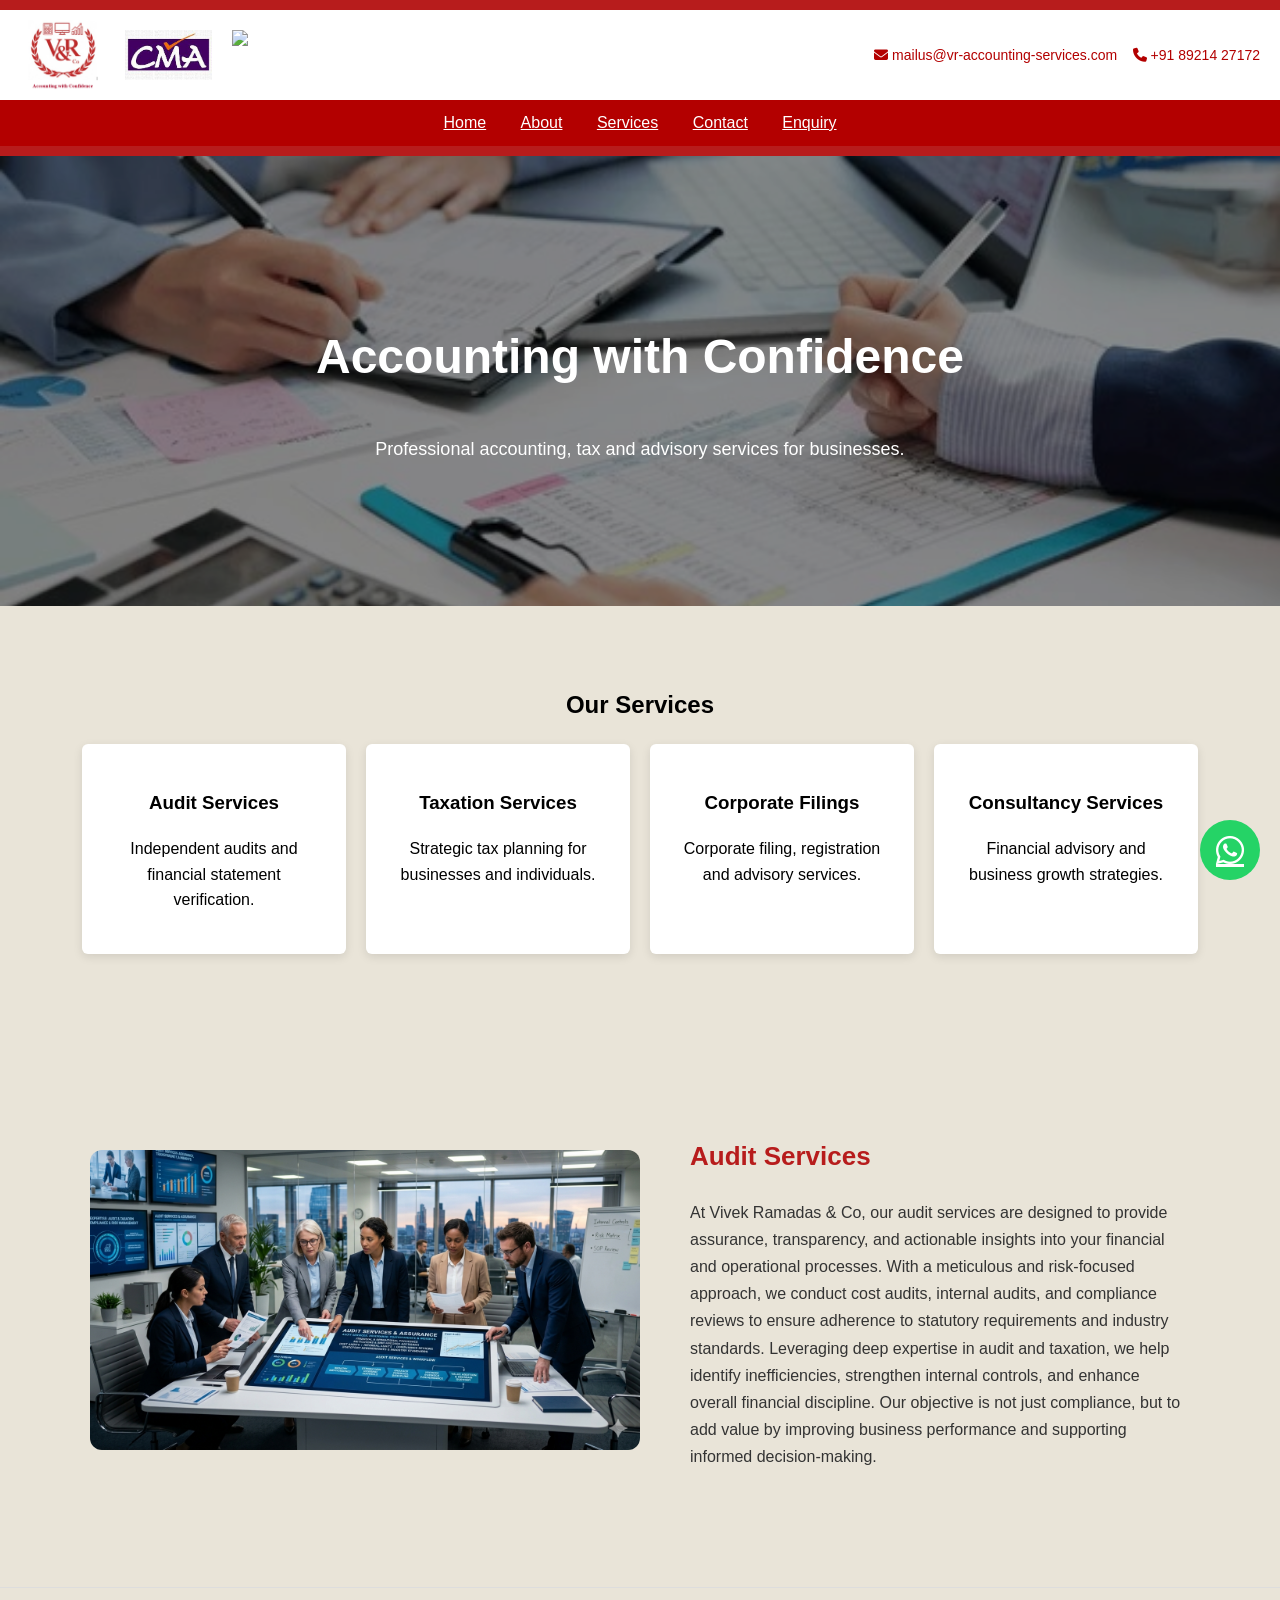
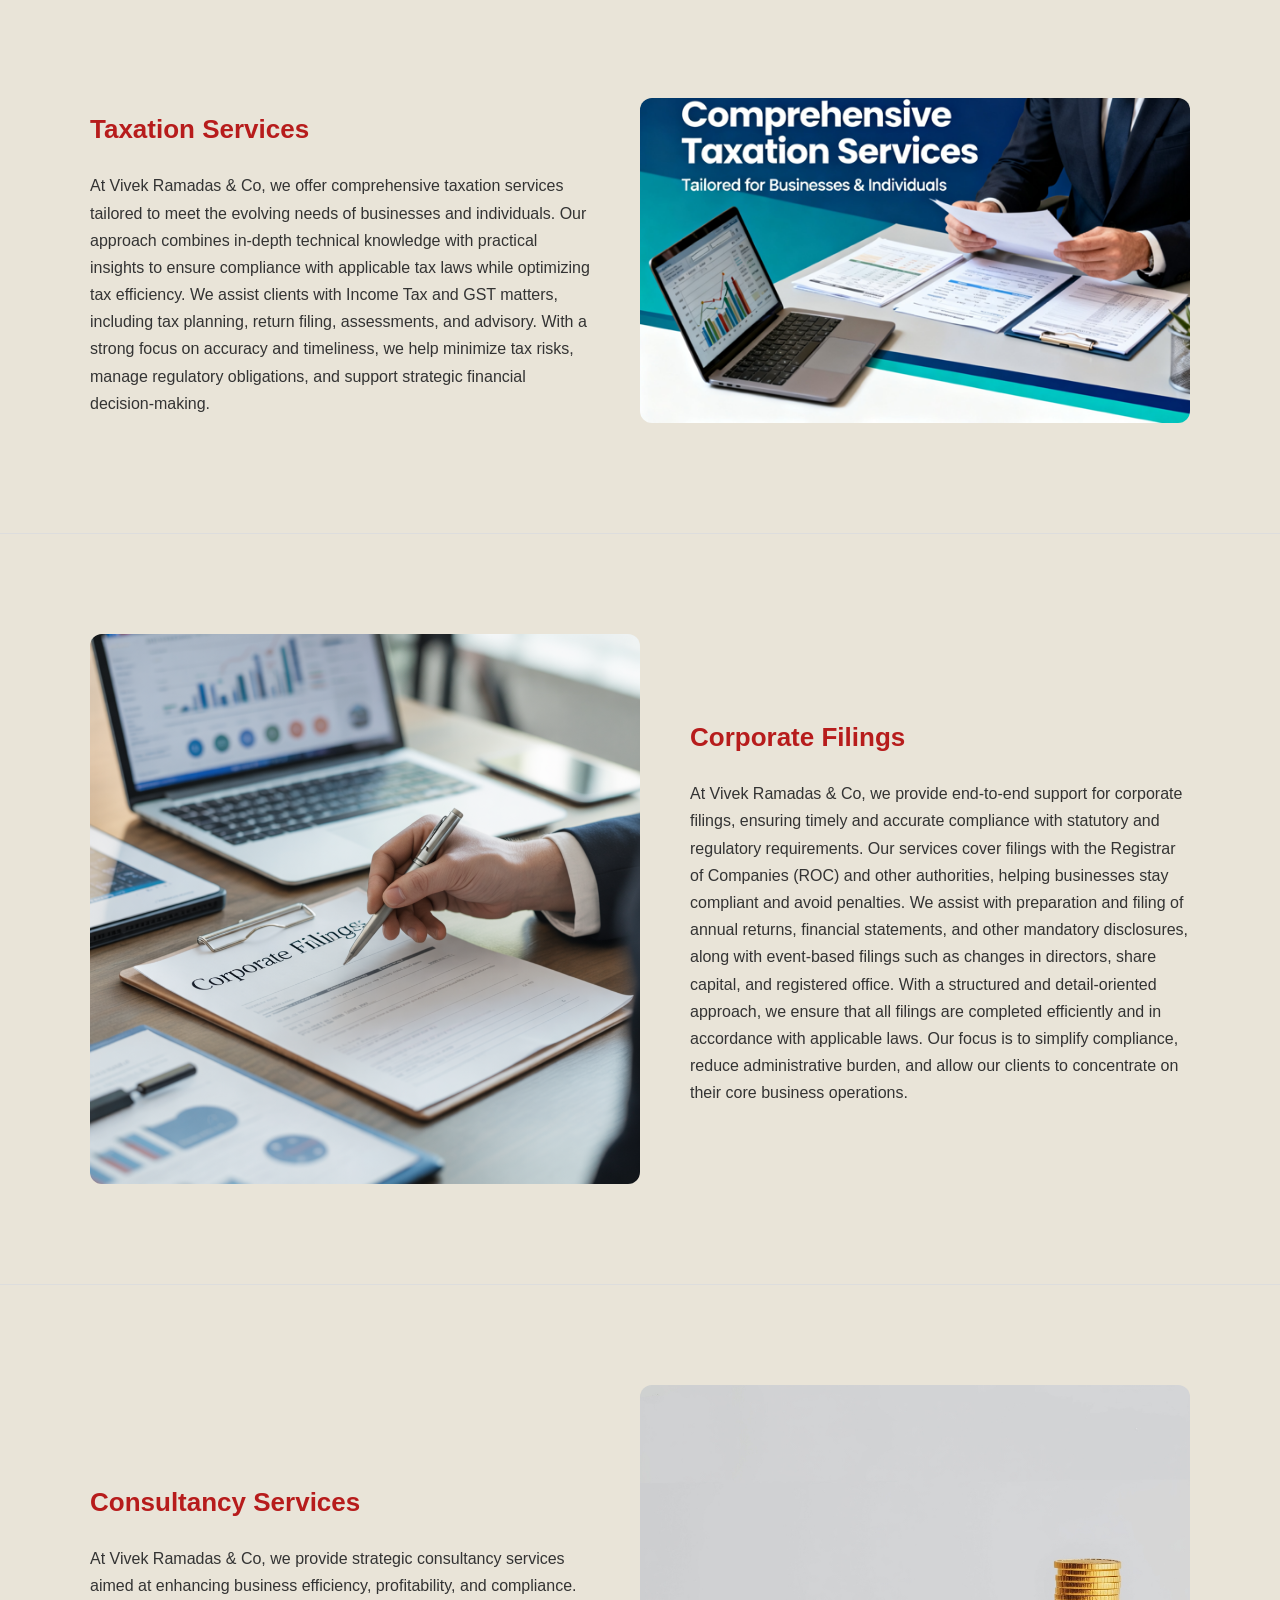
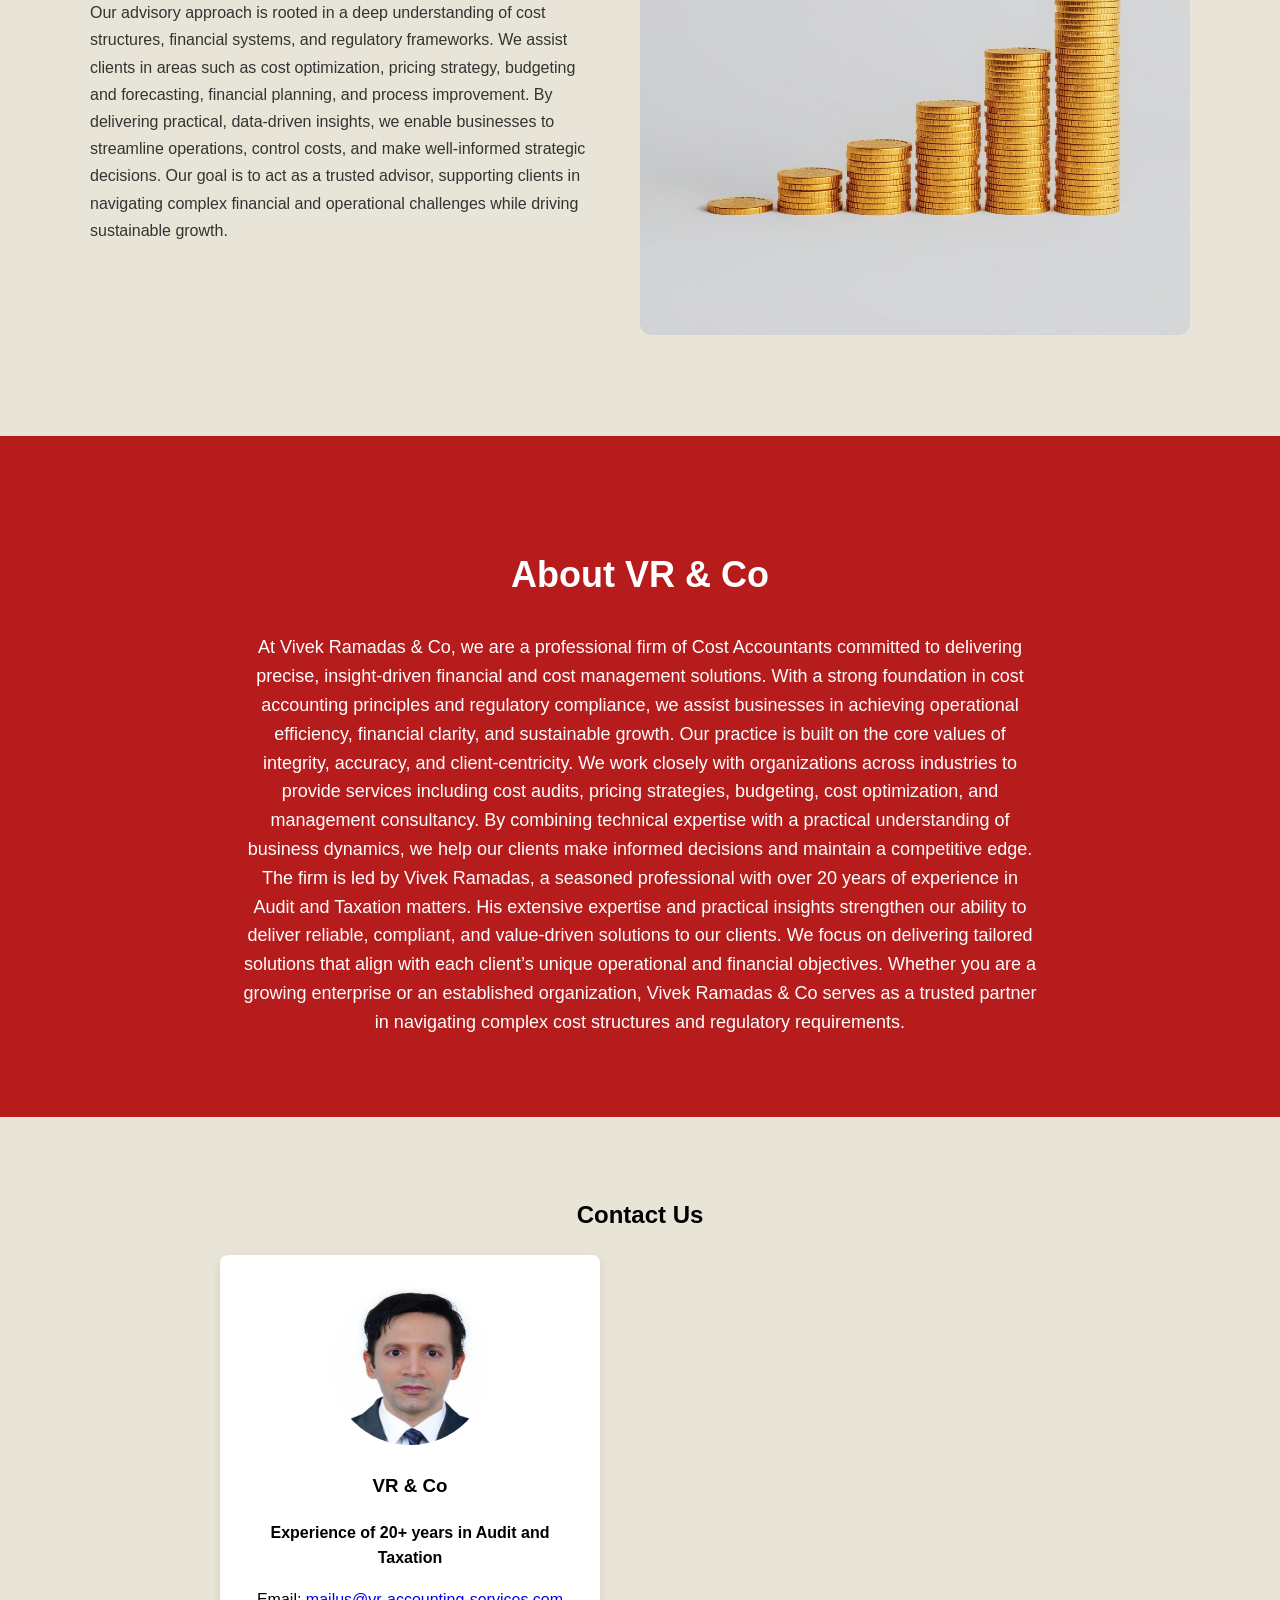
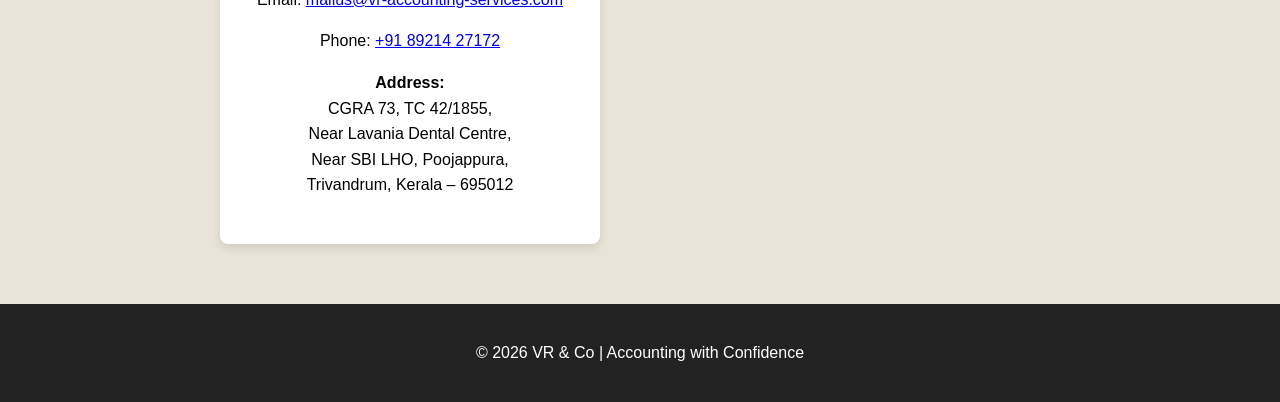
==== index.html @ f93d9ee4 "Fix HTML encoding issues in index.html" ====
<!DOCTYPE html>
<html lang="en">
<head>
<meta charset="UTF-8">
<title>VR & Co - Accounting with Confidence</title>

<link rel="stylesheet" href="styles.css">
<link rel="stylesheet" href="https://cdnjs.cloudflare.com/ajax/libs/font-awesome/6.5.0/css/all.min.css">

</head>

<body>

<header>

<div style="background:#fff; padding:10px 20px; display:flex; justify-content:space-between; align-items:center;">

  <div style="display:flex; align-items:center; gap:20px;">
    <img src="logo.jpeg" style="height:70px;">
    <img src="cma.jpg" style="height:50px;">
    <img src="Firm Name.jpg" style="height:50px;">
    
  </div>

  <div style="color:#b30000; font-size:14px;">
    <i class="fas fa-envelope"></i> 
    
    <a href="mailto:mailus@vr-accounting-services.com"
       onclick="window.open('https://mail.google.com/mail/?view=cm&fs=1&to=mailus@vr-accounting-services.com','_blank')"
       style="color:#b30000; text-decoration:none;">
      mailus@vr-accounting-services.com
    </a>

    &nbsp;&nbsp;

    <i class="fas fa-phone"></i> 
    <a href="tel:+918921427172" style="color:#b30000; text-decoration:none;">
      +91 89214 27172
    </a>
  </div>

</div>

<div style="background:#b30000; padding:10px; text-align:center;">
  <a href="index.html" style="color:white; margin:0 15px;">Home</a>
  <a href="#about" style="color:white; margin:0 15px;">About</a>
  <a href="#services" style="color:white; margin:0 15px;">Services</a>
  <a href="contact.html" style="color:white; margin:0 15px;">Contact</a>
  <a href="enquiry.html" style="color:white; margin:0 15px;">Enquiry</a>
</div>

</header>


<section class="hero">

<div class="hero-slider">
<img src="acct.jpg" class="slide active">
<img src="tax.jpg" class="slide">
<img src="gst1.jpg" class="slide">
</div>

<div class="hero-text">
<h1>Accounting with Confidence</h1>
<p>Professional accounting, tax and advisory services for businesses.</p>

</div>

</section>


<section id="services" class="services">

<h2>Our Services</h2>

<div class="service-grid">

<div class="card" onclick="scrollToSection('audit')">
<h3>Audit Services</h3>
<p>Independent audits and financial statement verification.</p>
</div>

<div class="card" onclick="scrollToSection('tax')">
<h3>Taxation Services</h3>
<p>Strategic tax planning for businesses and individuals.</p>
</div>

<div class="card" onclick="scrollToSection('corporate')">
<h3>Corporate Filings</h3>
<p>Corporate filing, registration and advisory services.</p>
</div>

<div class="card" onclick="scrollToSection('consultancy')">
<h3>Consultancy Services</h3>
<p>Financial advisory and business growth strategies.</p>
</div>

</div>

</section>


<!-- ===== SERVICE DETAIL SECTIONS ===== -->

<section id="audit" class="service-detail reveal">
<div class="service-row">
<img src="Audit Services.png" class="service-img">
<div class="service-text">
<h2>Audit Services</h2>
<p>At Vivek Ramadas & Co, our audit services are designed to provide assurance, transparency, and actionable insights into your financial and operational processes. With a meticulous and risk-focused approach, we conduct cost audits, internal audits, and compliance reviews to ensure adherence to statutory requirements and industry standards.
Leveraging deep expertise in audit and taxation, we help identify inefficiencies, strengthen internal controls, and enhance overall financial discipline. Our objective is not just compliance, but to add value by improving business performance and supporting informed decision-making.
</p>
</div>
</div>
</section>

<section id="tax" class="service-detail reveal">
<div class="service-row reverse">
<img src="Taxation Services.png" class="service-img">
<div class="service-text">
<h2>Taxation Services</h2>
<p>At Vivek Ramadas & Co, we offer comprehensive taxation services tailored to meet the evolving needs of businesses and individuals. Our approach combines in-depth technical knowledge with practical insights to ensure compliance with applicable tax laws while optimizing tax efficiency.
We assist clients with Income Tax and GST matters, including tax planning, return filing, assessments, and advisory. With a strong focus on accuracy and timeliness, we help minimize tax risks, manage regulatory obligations, and support strategic financial decision-making.
</p>
</div>
</div>
</section>

<section id="corporate" class="service-detail reveal">
<div class="service-row">
<img src="corporate filings.png" class="service-img">
<div class="service-text">
<h2>Corporate Filings</h2>
<p>At Vivek Ramadas & Co, we provide end-to-end support for corporate filings, ensuring timely and accurate compliance with statutory and regulatory requirements. Our services cover filings with the Registrar of Companies (ROC) and other authorities, helping businesses stay compliant and avoid penalties.
We assist with preparation and filing of annual returns, financial statements, and other mandatory disclosures, along with event-based filings such as changes in directors, share capital, and registered office. With a structured and detail-oriented approach, we ensure that all filings are completed efficiently and in accordance with applicable laws.
Our focus is to simplify compliance, reduce administrative burden, and allow our clients to concentrate on their core business operations.
</p>
</div>
</div>
</section>

<section id="consultancy" class="service-detail reveal">
<div class="service-row reverse">
<img src="Consultancy services.png" class="service-img">
<div class="service-text">
<h2>Consultancy Services</h2>
<p>At Vivek Ramadas & Co, we provide strategic consultancy services aimed at enhancing business efficiency, profitability, and compliance. Our advisory approach is rooted in a deep understanding of cost structures, financial systems, and regulatory frameworks.
We assist clients in areas such as cost optimization, pricing strategy, budgeting and forecasting, financial planning, and process improvement. By delivering practical, data-driven insights, we enable businesses to streamline operations, control costs, and make well-informed strategic decisions.
Our goal is to act as a trusted advisor, supporting clients in navigating complex financial and operational challenges while driving sustainable growth.
</p>
</div>
</div>
</section>


<section id="about" class="about">
<h2>About VR & Co</h2>
<p>
At Vivek Ramadas & Co, we are a professional firm of Cost Accountants committed to delivering precise, insight-driven financial and cost management solutions. With a strong foundation in cost accounting principles and regulatory compliance, we assist businesses in achieving operational efficiency, financial clarity, and sustainable growth.
Our practice is built on the core values of integrity, accuracy, and client-centricity. We work closely with organizations across industries to provide services including cost audits, pricing strategies, budgeting, cost optimization, and management consultancy. By combining technical expertise with a practical understanding of business dynamics, we help our clients make informed decisions and maintain a competitive edge.
The firm is led by Vivek Ramadas, a seasoned professional with over 20 years of experience in Audit and Taxation matters. His extensive expertise and practical insights strengthen our ability to deliver reliable, compliant, and value-driven solutions to our clients.
We focus on delivering tailored solutions that align with each client’s unique operational and financial objectives. Whether you are a growing enterprise or an established organization, Vivek Ramadas & Co serves as a trusted partner in navigating complex cost structures and regulatory requirements.

</p>
</section>


<section class="contact">

<h2>Contact Us</h2>

<div class="contact-container">

<div class="contact-card">

<img src="vivek.png" class="profile-photo">

<h3>VR & Co</h3>

<p><strong>Experience of 20+ years in Audit and Taxation</strong></p>

<p>Email:
<a href="mailto:mailus@vr-accounting-services.com"
onclick="window.open('https://mail.google.com/mail/?view=cm&fs=1&to=mailus@vr-accounting-services.com','_blank')">
mailus@vr-accounting-services.com
</a>
</p>

<p>Phone:
<a href="tel:+918921427172">+91 89214 27172</a>
</p>

<p>
<strong>Address:</strong><br>
CGRA 73, TC 42/1855,<br>
Near Lavania Dental Centre,<br>
Near SBI LHO, Poojappura,<br>
Trivandrum, Kerala – 695012
</p>

</div>

<div class="map">
<iframe width="100%" height="320" style="border:0"
src="https://www.google.com/maps?q=8.49747,76.98144&output=embed">
</iframe>
</div>

</div>

</section>


<footer>
<p>© 2026 VR & Co | Accounting with Confidence</p>
</footer>


<a href="https://wa.me/918921427172" class="whatsapp-button" target="_blank">
<i class="fab fa-whatsapp"></i>
</a>


<script>
document.addEventListener("DOMContentLoaded", function () {

  let slides = document.querySelectorAll(".slide");
  let index = 0;

  function changeSlide() {
    slides[index].classList.remove("active");

    index++;
    if (index >= slides.length) {
      index = 0;
    }

    slides[index].classList.add("active");
  }

  setInterval(changeSlide, 4000);

  // Smooth scroll
  window.scrollToSection = function(id){
    document.getElementById(id).scrollIntoView({ behavior:'smooth' });
  }

  // Reveal animation
  function revealOnScroll(){
    let reveals = document.querySelectorAll(".reveal");

    for(let i=0;i<reveals.length;i++){
      let windowHeight = window.innerHeight;
      let elementTop = reveals[i].getBoundingClientRect().top;

      if(elementTop < windowHeight - 100){
        reveals[i].classList.add("active");
      }
    }
  }

  window.addEventListener("scroll", revealOnScroll);

});
</script>

</body>
</html>
---- styles.css ----
/* General */
body{
font-family: Arial, Helvetica, sans-serif;
margin:0;
background:#e9e4d8;
line-height:1.6;
}

/* Header */
header{
background:#b71c1c;
padding:10px 0;
}

.container{
width:90%;
margin:auto;
display:flex;
justify-content:space-between;
align-items:center;
}

.logo{
height:60px;
}

/* Navigation */
nav a{
margin-left:25px;
text-decoration:none;
color:white;
font-weight:bold;
font-size:16px;
}

nav a:hover{
text-decoration:underline;
}

/* Hero */
.hero{
position:relative;
width:100%;
height:450px;
overflow:hidden;
color:white;
display:flex;
align-items:center;
justify-content:center;
text-align:center;
}

/* 🔥 FIXED SLIDER */
.hero-slider{
position:absolute;
top:0;
left:0;
width:100%;
height:100%;
z-index:0;
}

.slide{
position:absolute;
top:0;
left:0;
width:100%;
height:100%;
object-fit:cover;

opacity:0;
z-index:0;

transition:opacity 1s ease-in-out;
}

.slide.active{
opacity:1;
z-index:1; /* IMPORTANT FIX */
}

/* Overlay */
.hero::after{
content:"";
position:absolute;
top:0;
left:0;
width:100%;
height:100%;
background:rgba(0,0,0,0.45);
z-index:2;
}

/* Text layer */
.hero-text{
position:relative;
z-index:3; /* ABOVE overlay */
max-width:800px;
padding:20px;
}

.hero h1{font-size:48px;}
.hero p{font-size:18px;}

.hero button{
padding:12px 25px;
border:none;
background:white;
color:#b71c1c;
cursor:pointer;
border-radius:4px;
}

/* Services */
.services{
padding:60px 20px;
text-align:center;
}

.service-grid{
display:grid;
grid-template-columns:repeat(auto-fit,minmax(250px,1fr));
gap:20px;
width:90%;
margin:auto;
}

.card{
background:white;
padding:25px;
border-radius:6px;
box-shadow:0 3px 10px rgba(0,0,0,0.1);
transition:all 0.3s ease;
cursor:pointer;
}

.card:hover{
transform:translateY(-8px);
box-shadow:0 10px 25px rgba(0,0,0,0.15);
}

/* About */
.about{
background:#b71c1c;
color:white;
padding:80px 20px;
text-align:center;
}

.about h2{font-size:36px;}
.about p{max-width:800px;margin:auto;font-size:18px;}

/* Contact */
.contact{
padding:60px 20px;
text-align:center;
background:#e9e4d8;
}

.contact-container{
display:flex;
gap:40px;
justify-content:center;
flex-wrap:wrap;
}

.contact-card{
background:white;
padding:30px;
width:320px;
border-radius:8px;
box-shadow:0 4px 10px rgba(0,0,0,0.1);
}

.profile-photo{
width:160px;
height:160px;
border-radius:50%;
}

.map{width:420px;max-width:90%;}

/* Footer */
footer{
background:#222;
color:white;
text-align:center;
padding:20px;
}

/* WhatsApp */
.whatsapp-button{
position:fixed;
bottom:20px;
right:20px;
background:#25D366;
color:white;
width:60px;
height:60px;
border-radius:50%;
display:flex;
justify-content:center;
align-items:center;
font-size:32px;
}

/* ===== PREMIUM SECTIONS ===== */

.service-detail{
padding:100px 20px;
background:#e9e4d8;   /* SAME AS BODY */
border-bottom:1px solid #ddd;
}

.service-row{
display:flex;
align-items:center;
gap:50px;
max-width:1100px;
margin:auto;
}

.service-row.reverse{
flex-direction:row-reverse;
}

.service-img{
width:50%;
border-radius:12px;
object-fit:cover;
transition:transform 0.4s ease, box-shadow 0.4s ease;
}

.service-img:hover{
transform:scale(1.05);
box-shadow:0 10px 30px rgba(0,0,0,0.2);
}

.service-text{
width:50%;
}

.service-text h2{
color:#b71c1c;
font-size:26px;
}

.service-text p{
line-height:1.7;
color:#333;
}

/* Reveal Animation */
.reveal{
opacity:0;
transform:translateY(60px);
transition:all 0.8s ease;
}

.reveal.active{
opacity:1;
transform:translateY(0);
}
/* ===== ENQUIRY FORM FIX ===== */

.contact-form {
  max-width: 500px;
  margin: 40px auto;
  display: flex;
  flex-direction: column;
  gap: 15px;
}

.contact-form input,
.contact-form textarea {
  width: 100%;
  display: block;
  padding: 12px;
  border: 1px solid #ccc;
  border-radius: 5px;
  font-size: 16px;
  box-sizing: border-box;
}

.contact-form button {
  background: #b71c1c;
  color: white;
  border: none;
  padding: 12px;
  font-size: 16px;
  border-radius: 5px;
  cursor: pointer;
}

.contact-form button:hover {
  background: #8c0000;
}
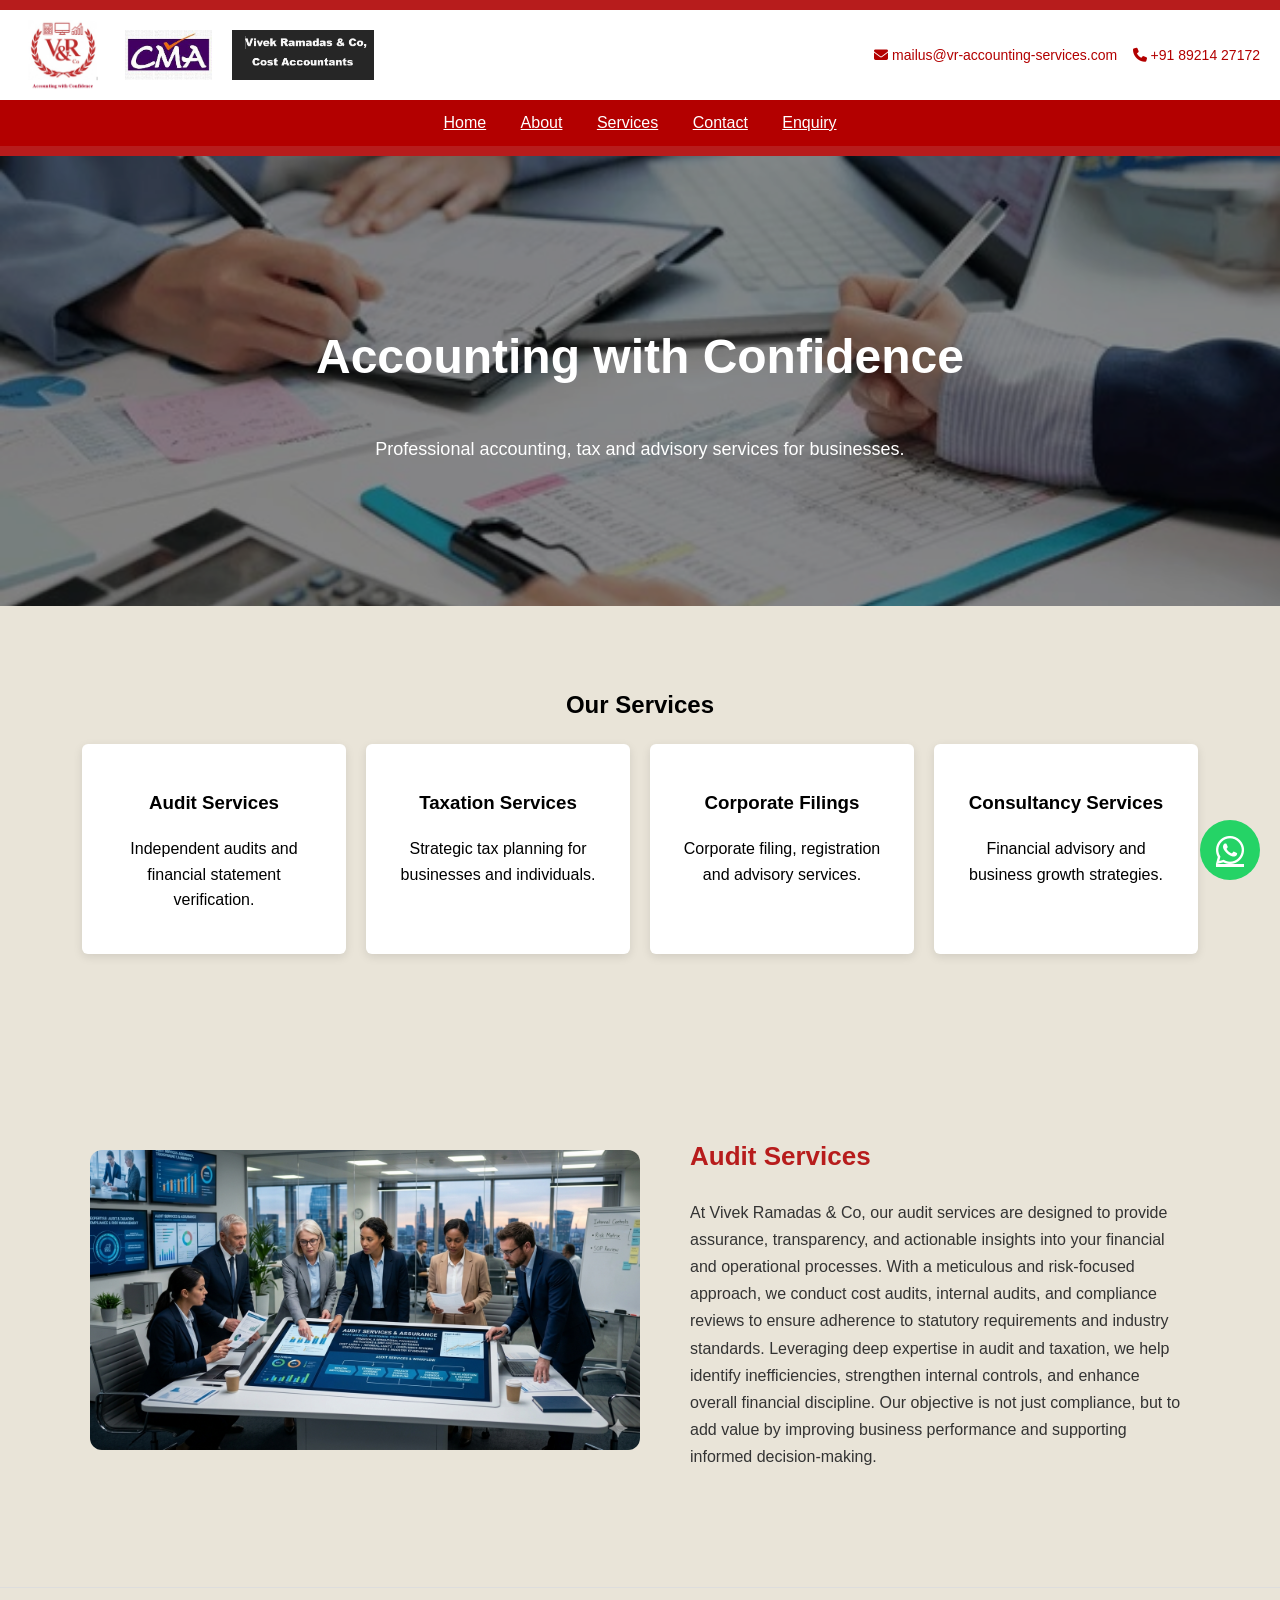
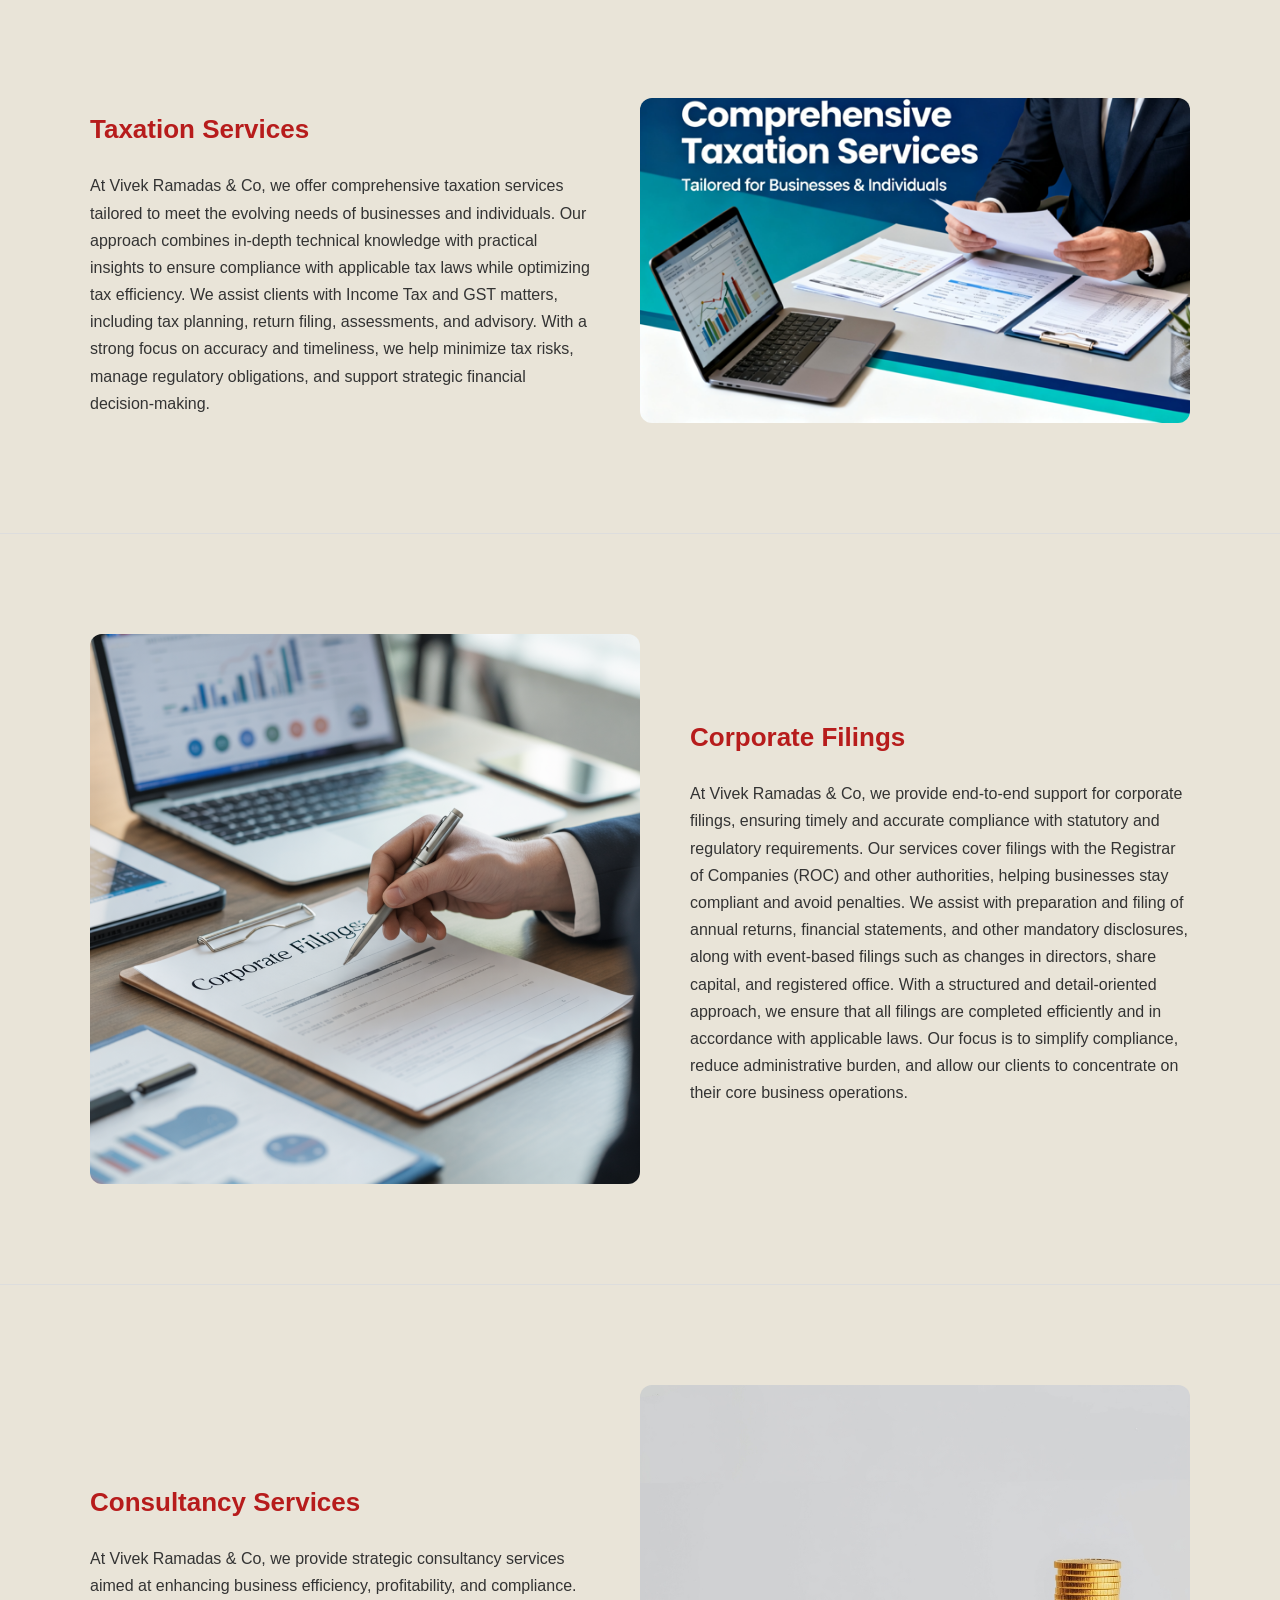
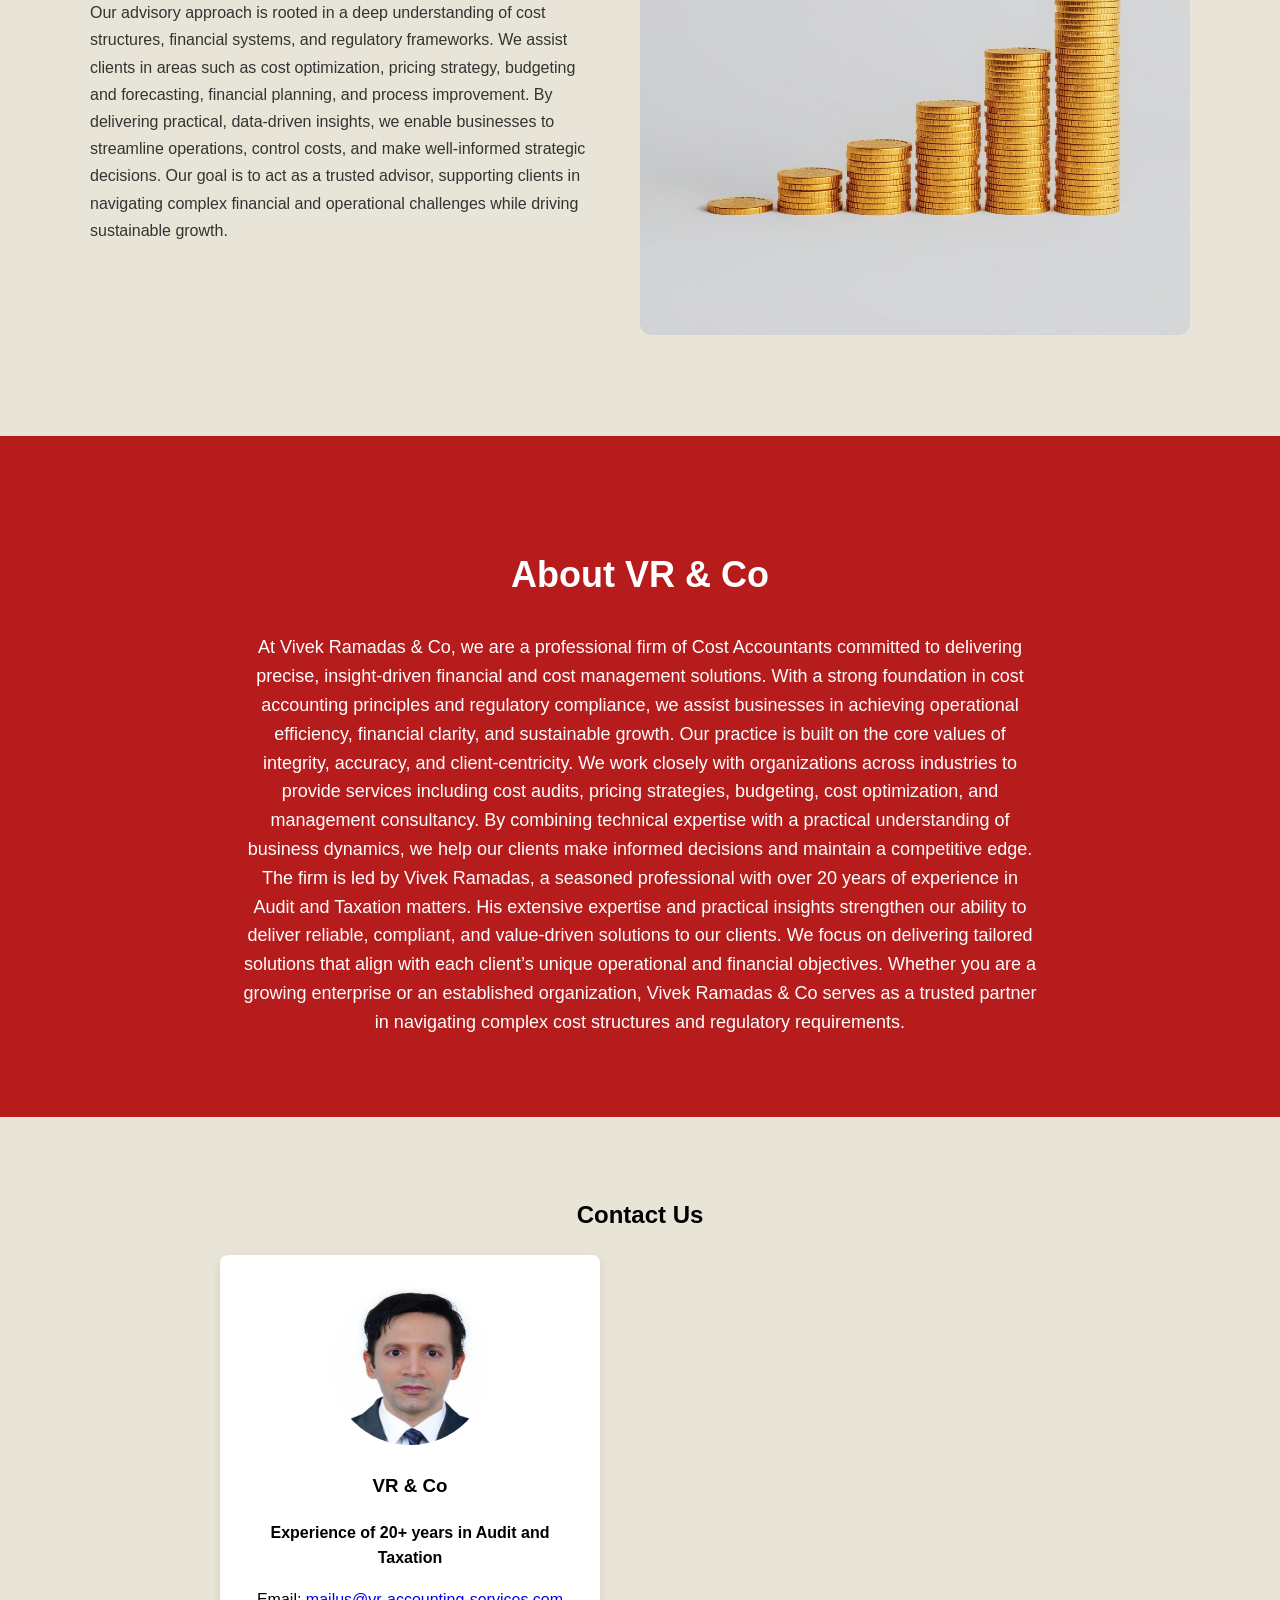
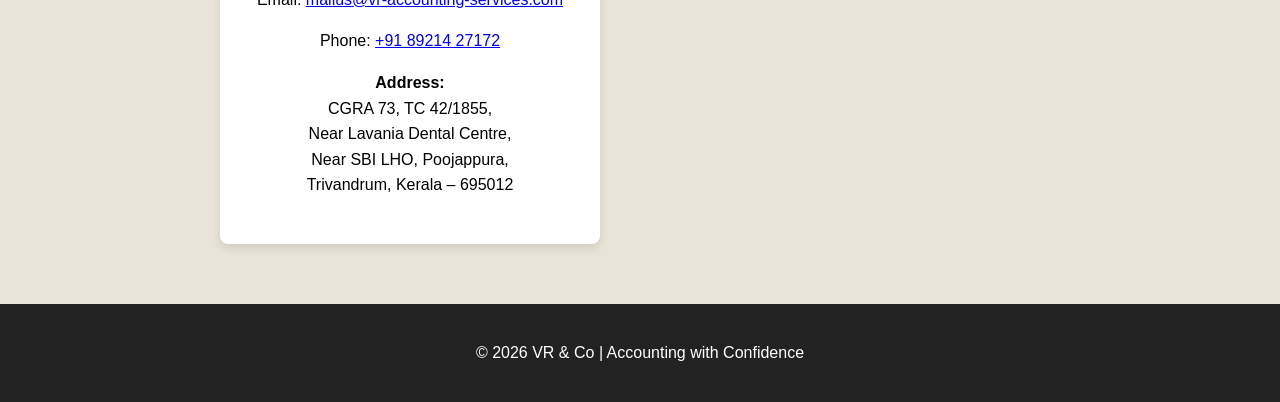
==== commit 38990e56: "Fix HTML encoding issues in index.html" ====
--- a/index.html
+++ b/index.html
@@ -18,7 +18,7 @@
   <div style="display:flex; align-items:center; gap:20px;">
     <img src="logo.jpeg" style="height:70px;">
     <img src="cma.jpg" style="height:50px;">
-    <img src="Firm Name.jpg" style="height:50px;">
+    <img src="Firm Name.png" style="height:50px;">
     
   </div>
 
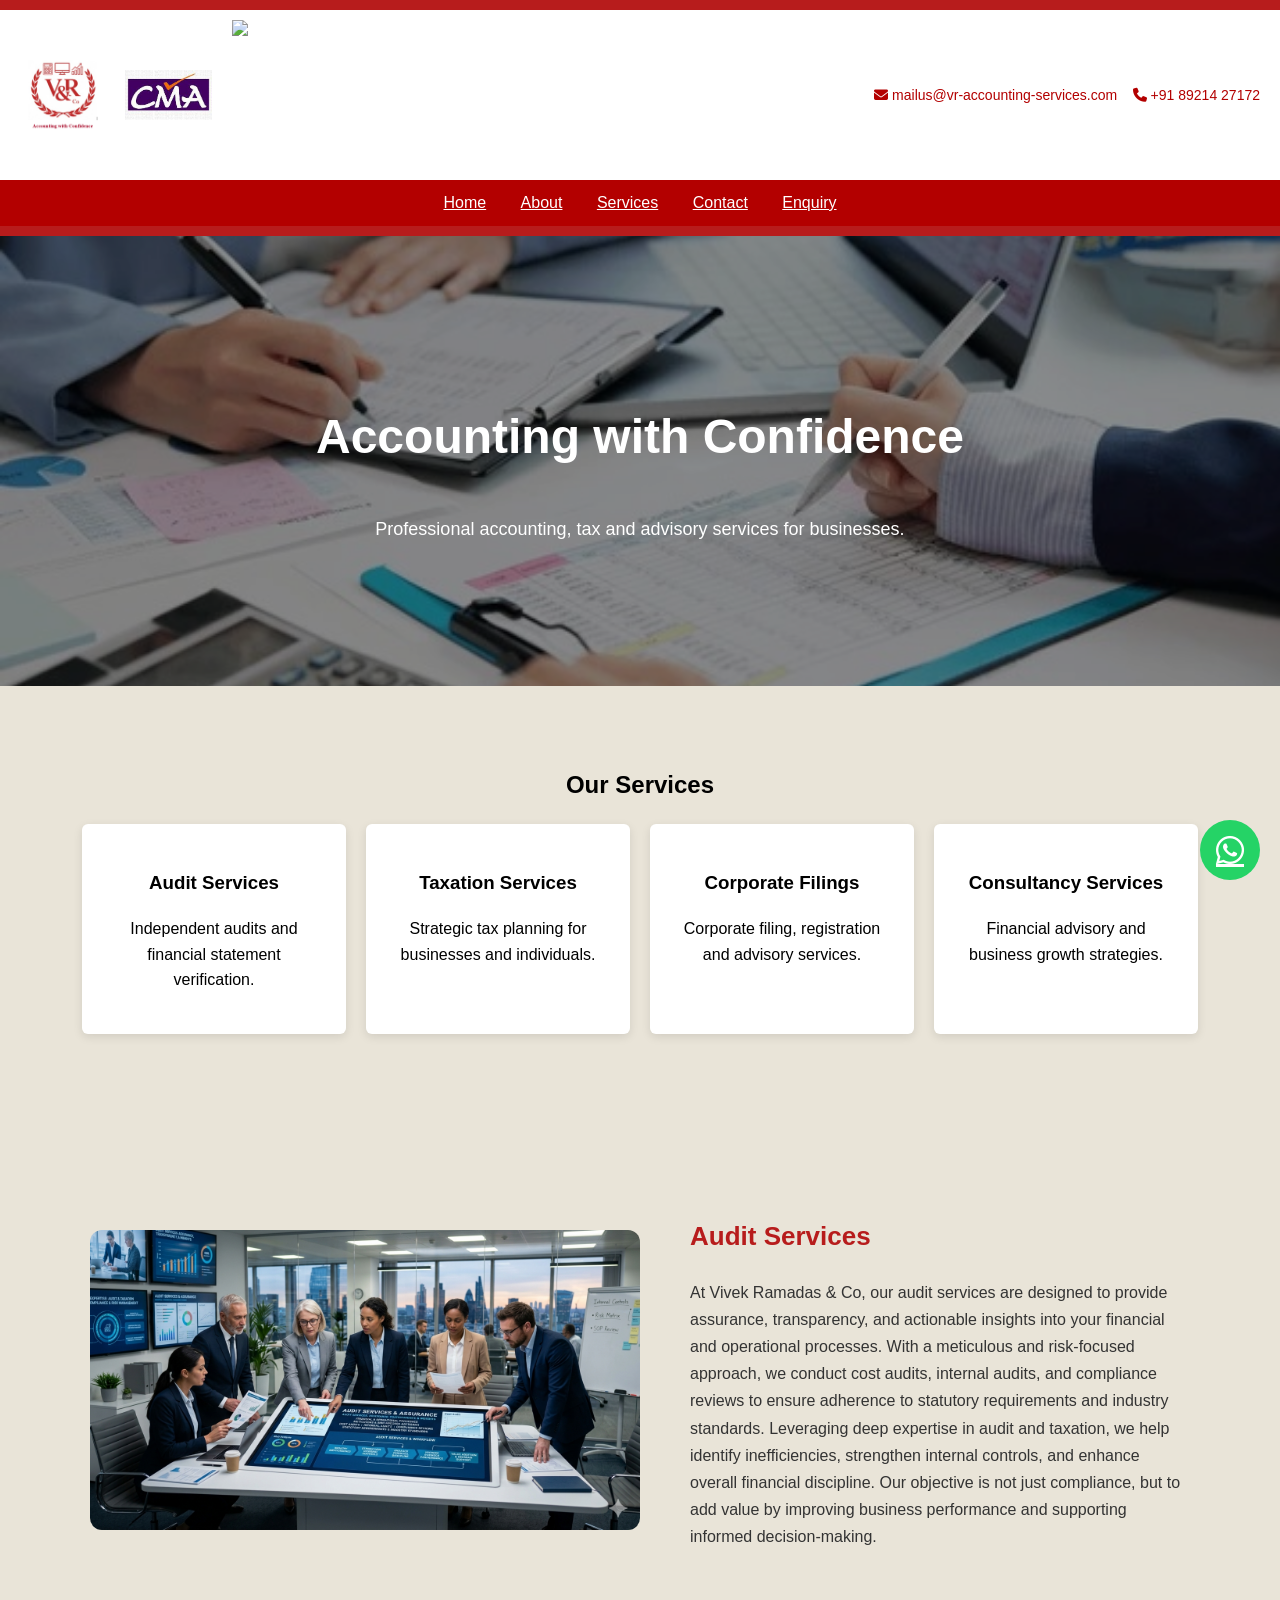
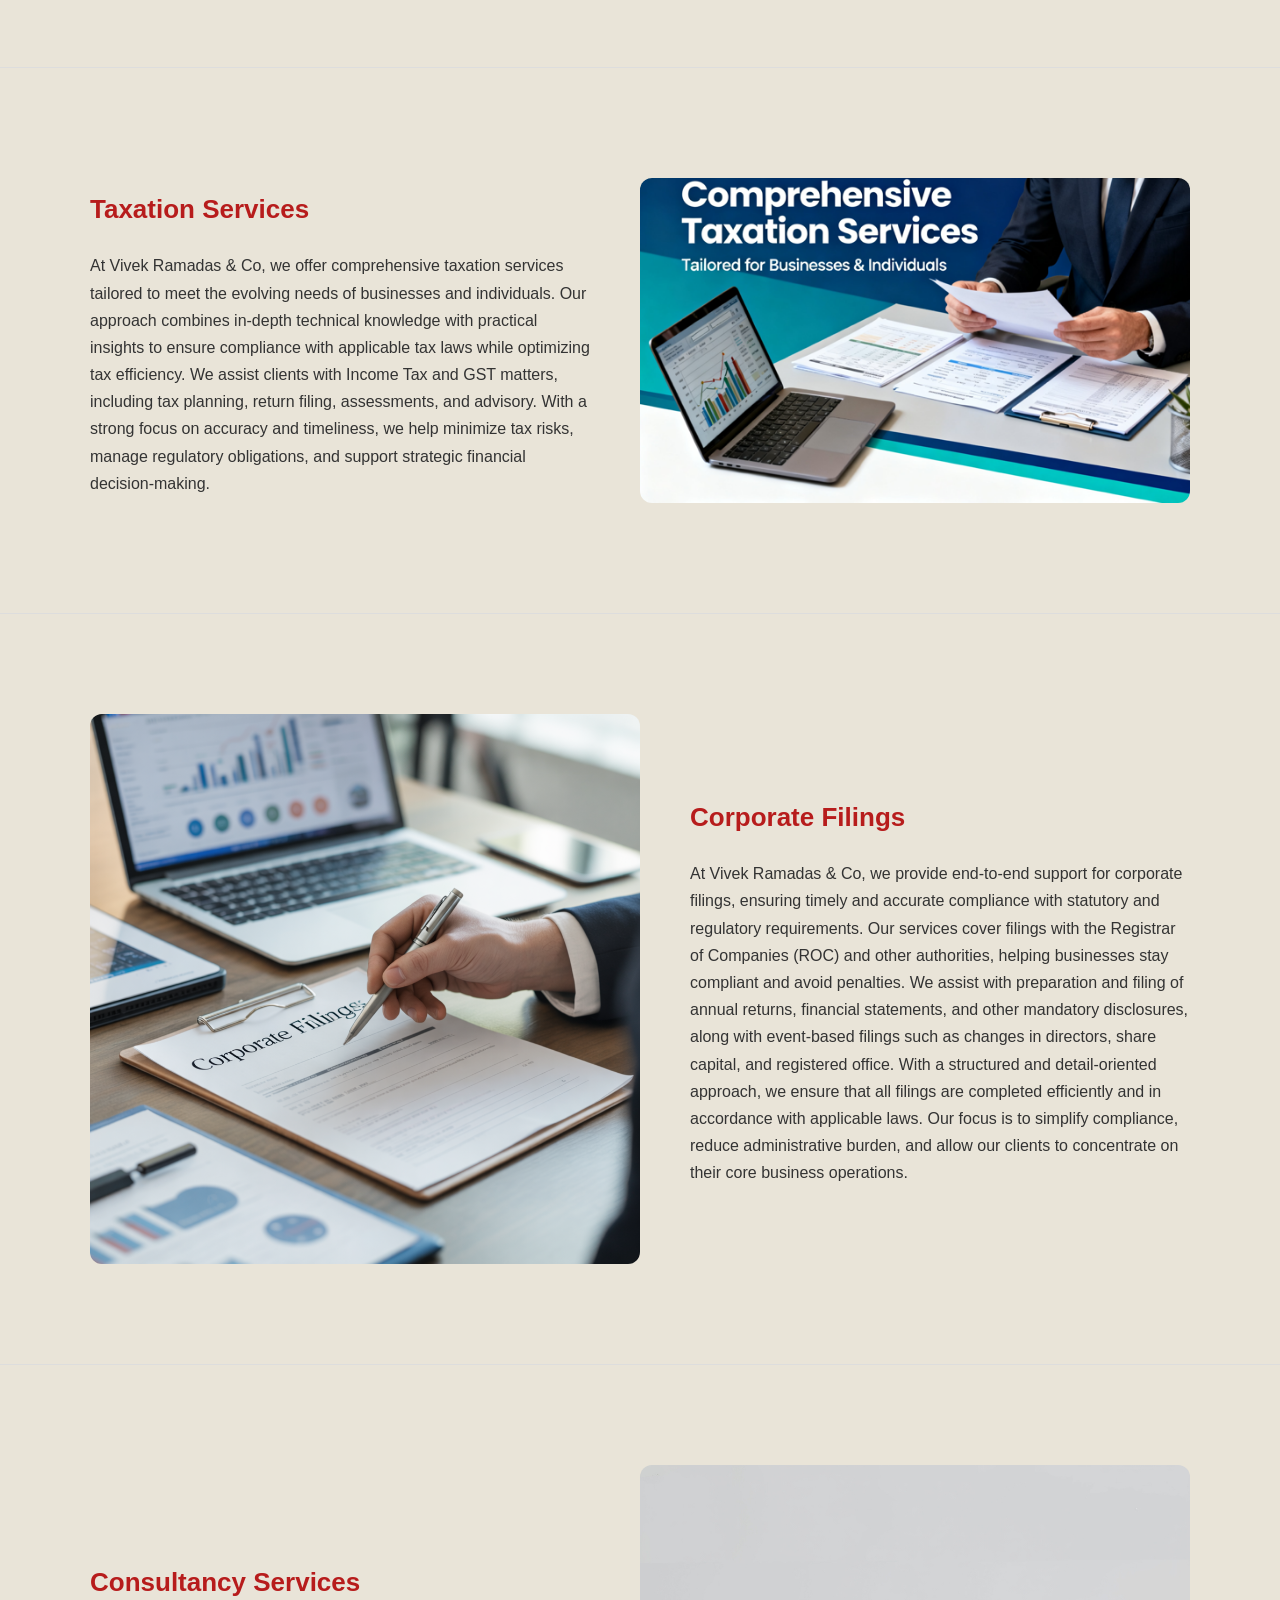
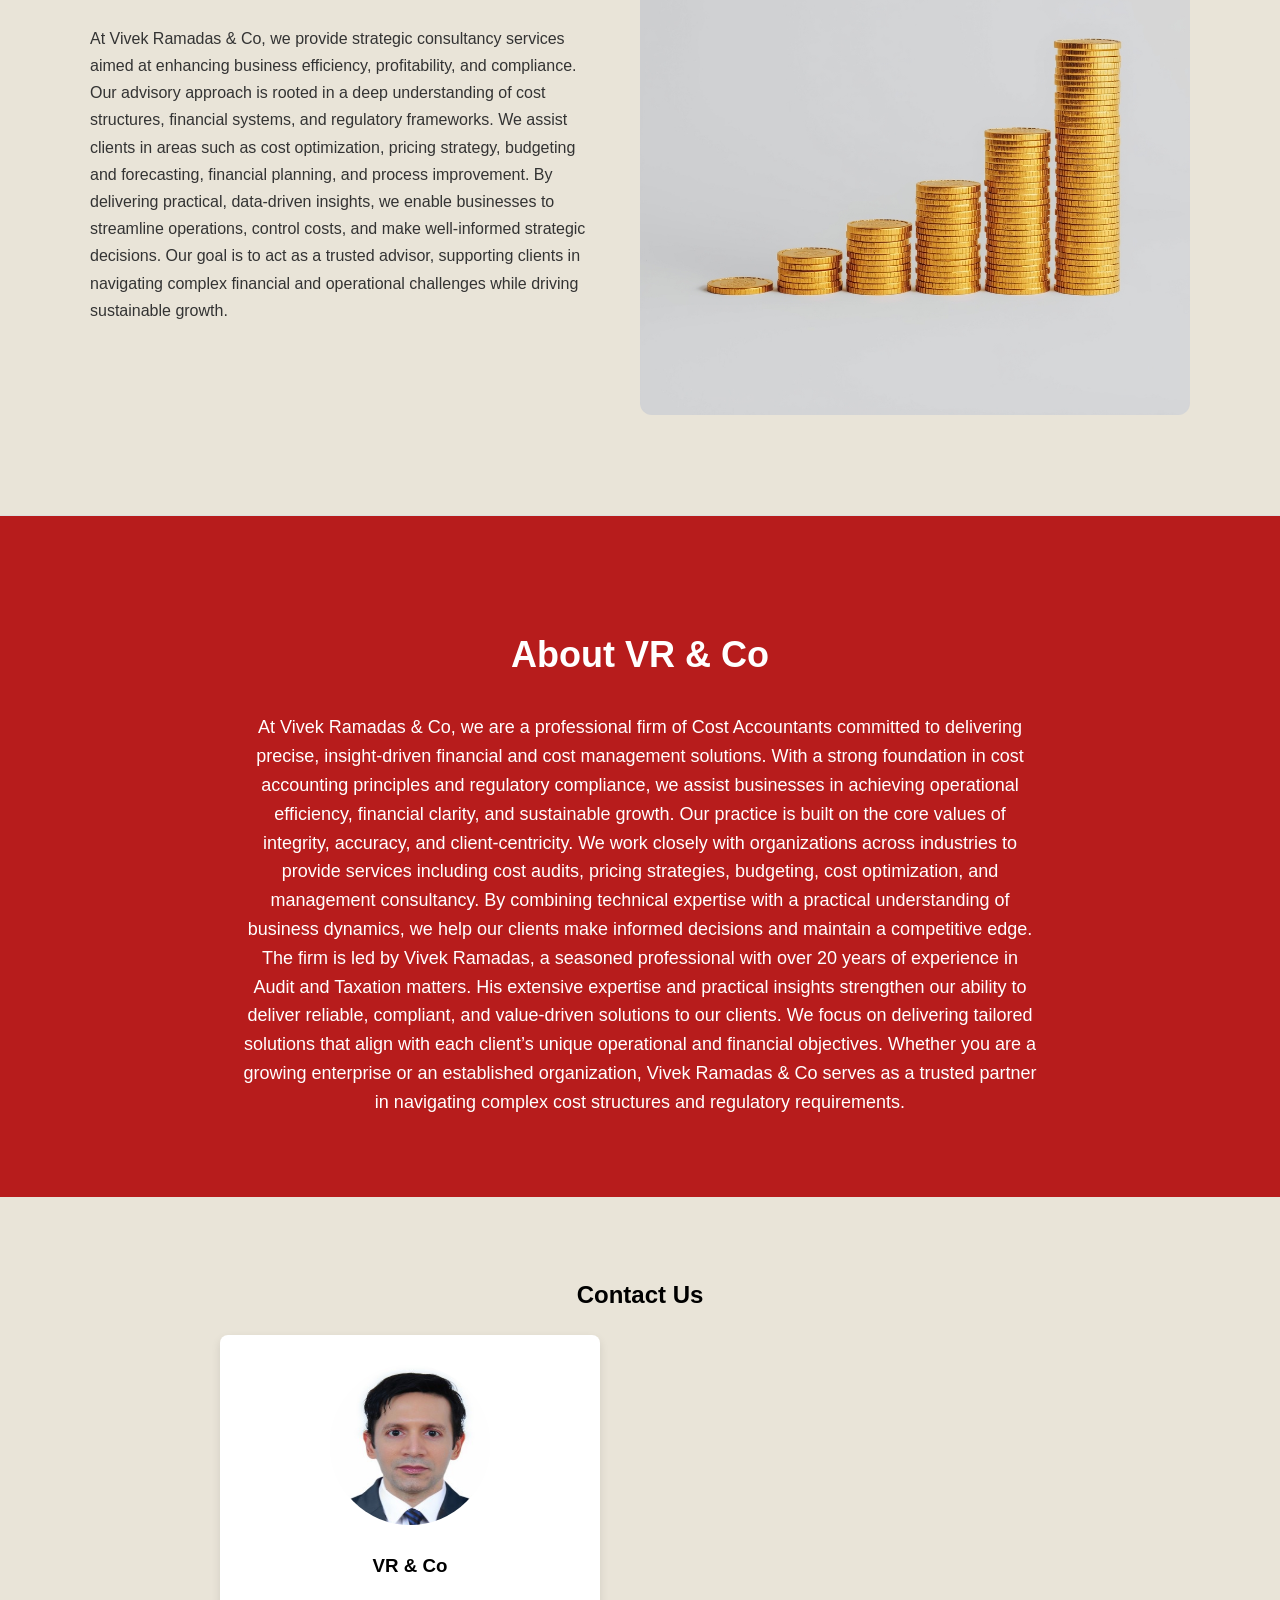
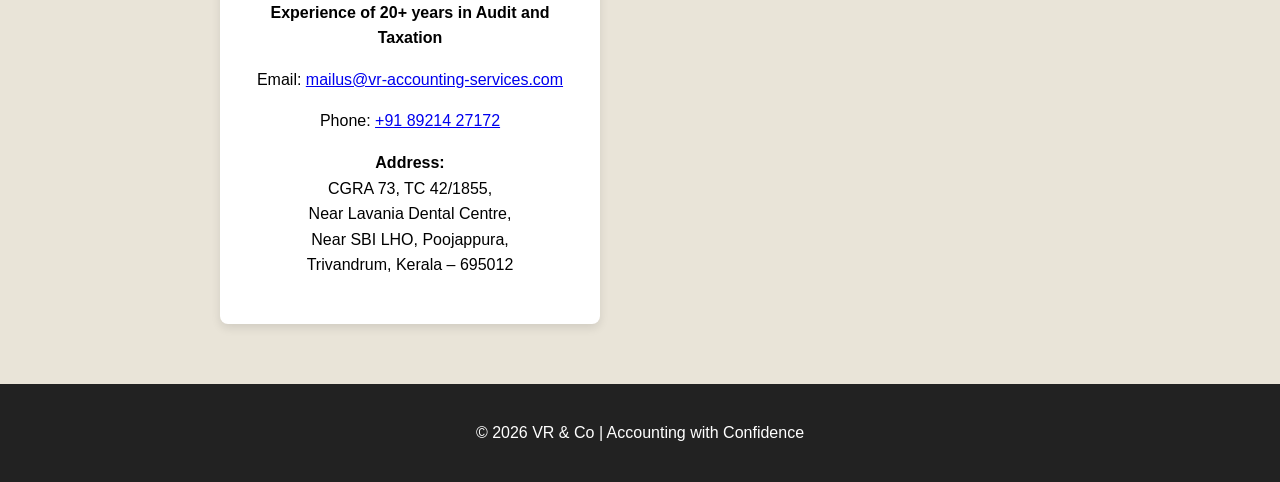
==== commit 4561bf87: "Fix HTML encoding issues in index.html" ====
--- a/index.html
+++ b/index.html
@@ -18,7 +18,7 @@
   <div style="display:flex; align-items:center; gap:20px;">
     <img src="logo.jpeg" style="height:70px;">
     <img src="cma.jpg" style="height:50px;">
-    <img src="Firm Name.png" style="height:50px;">
+    <img src="Firm Name.jpg" style="height:150px;">
     
   </div>
 
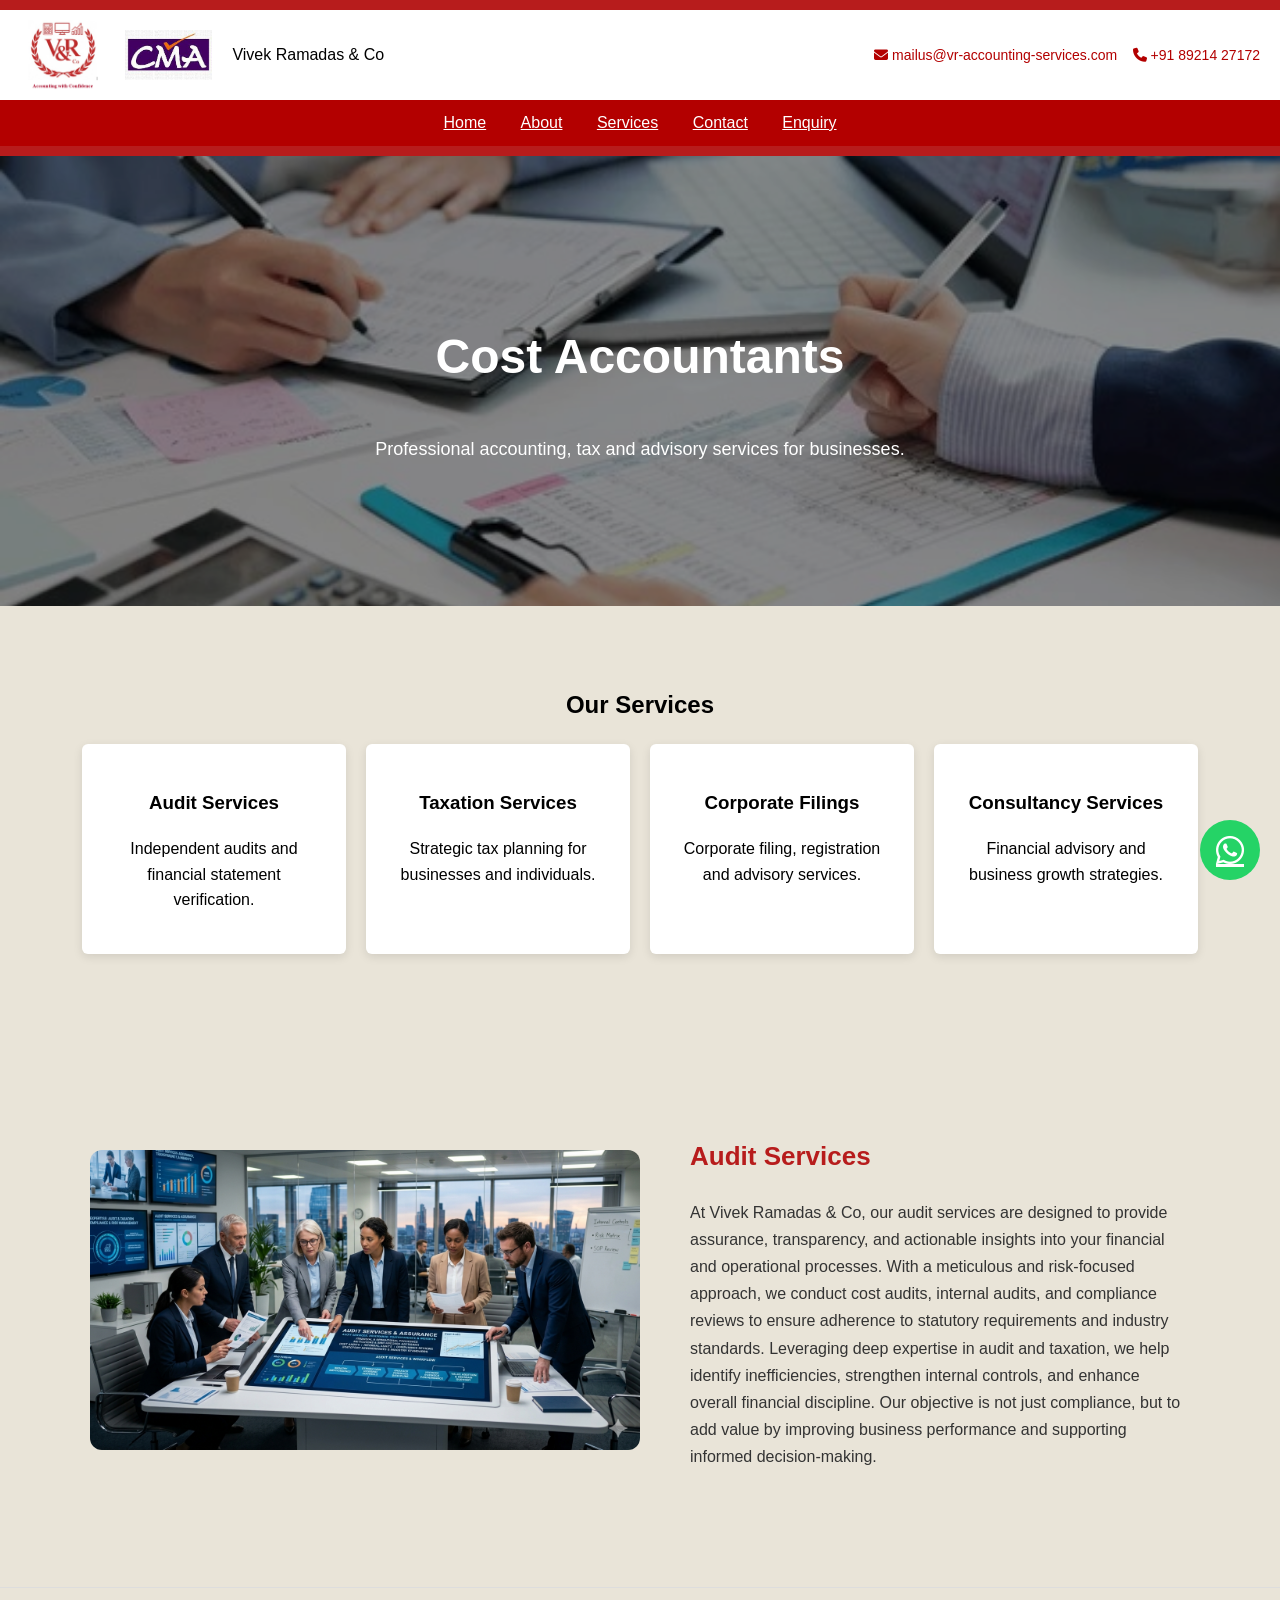
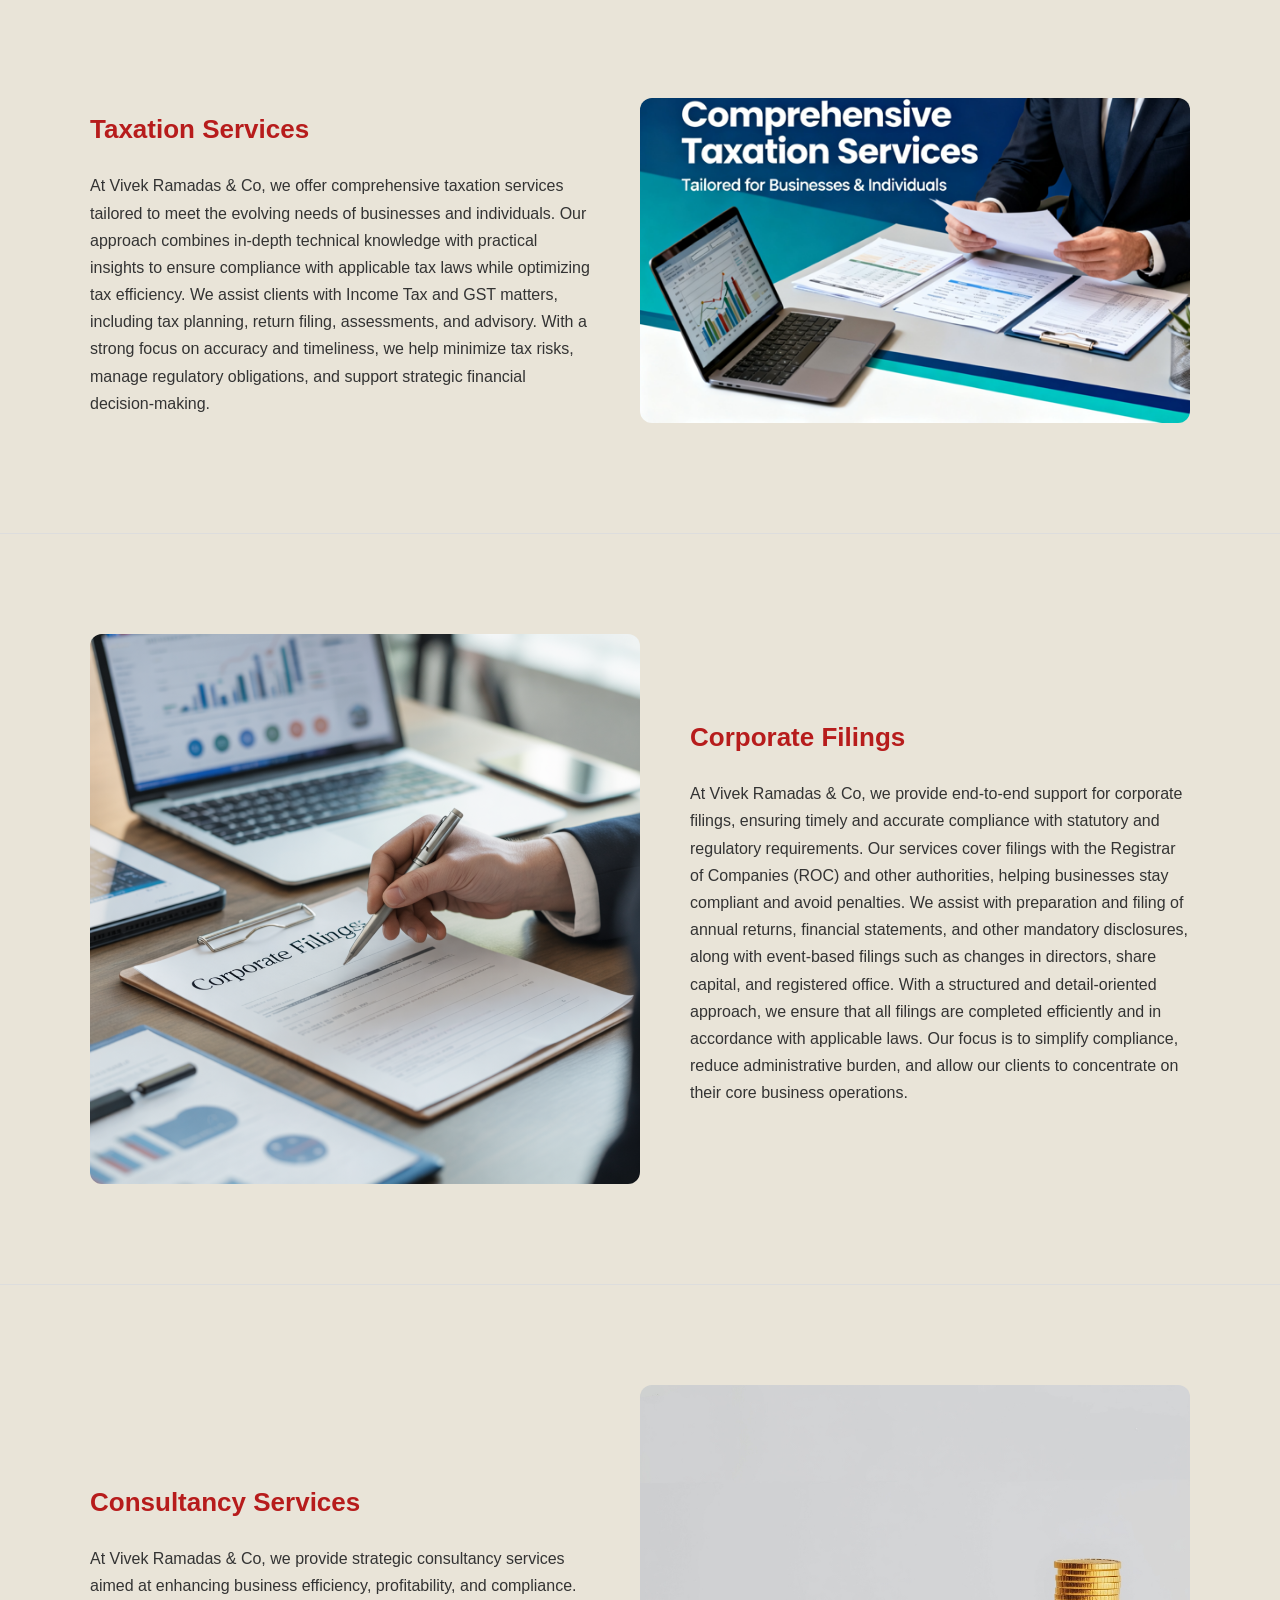
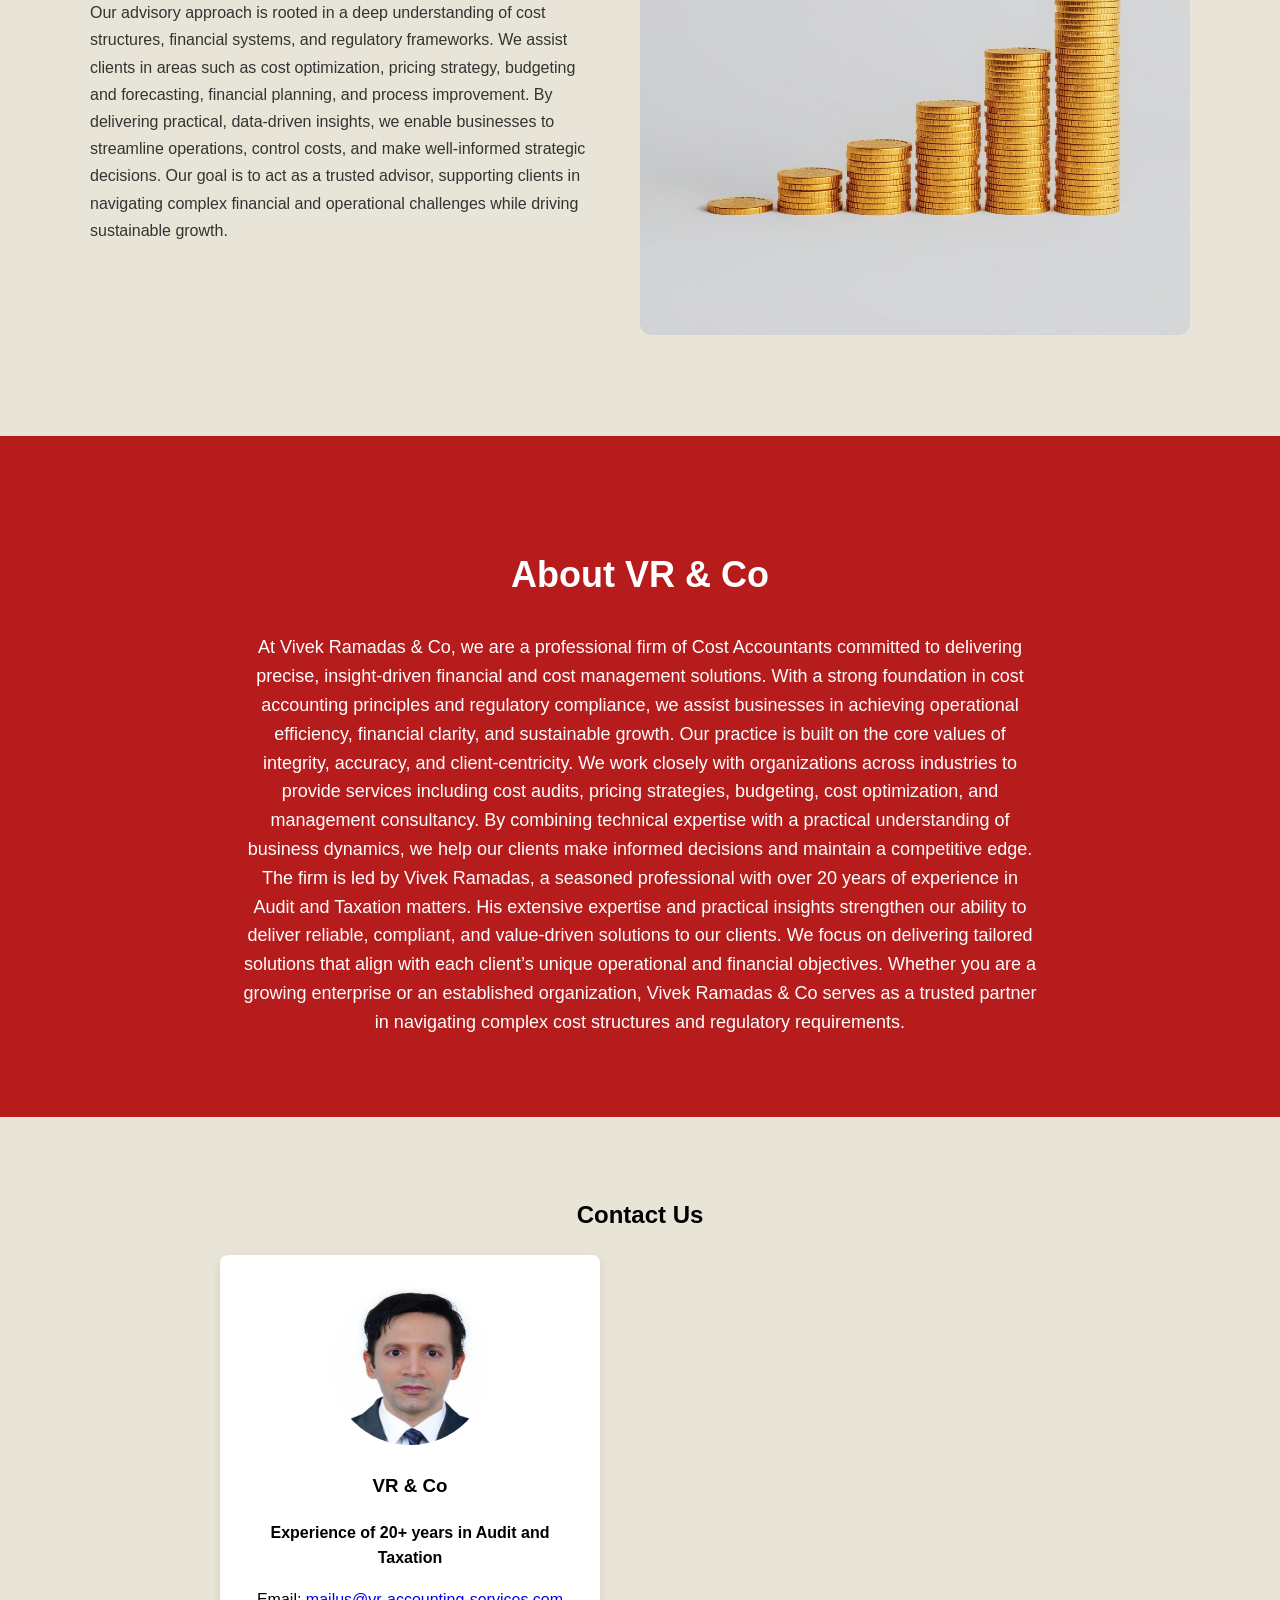
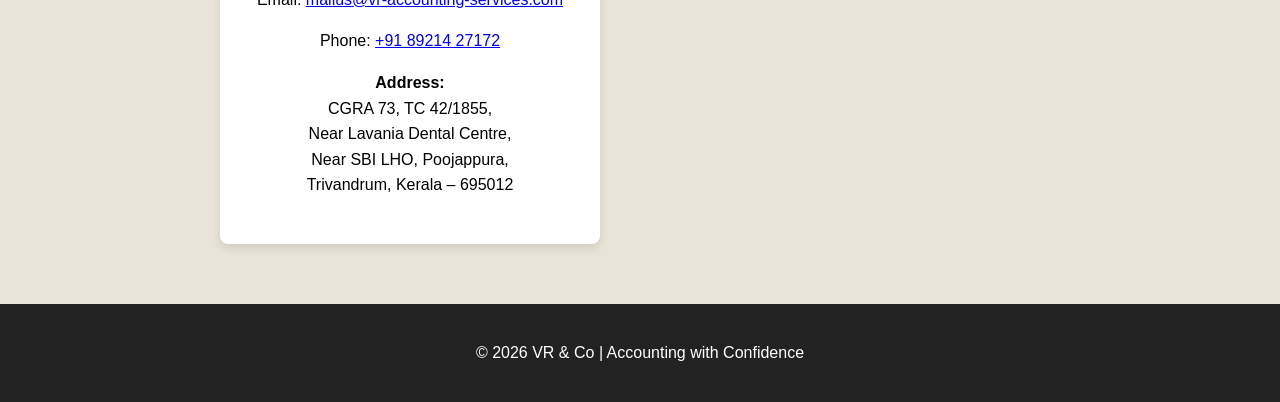
==== commit d18be067: "Fix HTML encoding issues in index.html" ====
--- a/index.html
+++ b/index.html
@@ -18,8 +18,7 @@
   <div style="display:flex; align-items:center; gap:20px;">
     <img src="logo.jpeg" style="height:70px;">
     <img src="cma.jpg" style="height:50px;">
-    <img src="Firm Name.jpg" style="height:150px;">
-    
+    <h>Vivek Ramadas & Co</h> 
   </div>
 
   <div style="color:#b30000; font-size:14px;">
@@ -61,7 +60,7 @@
 </div>
 
 <div class="hero-text">
-<h1>Accounting with Confidence</h1>
+<h1>Cost Accountants</h1>
 <p>Professional accounting, tax and advisory services for businesses.</p>
 
 </div>
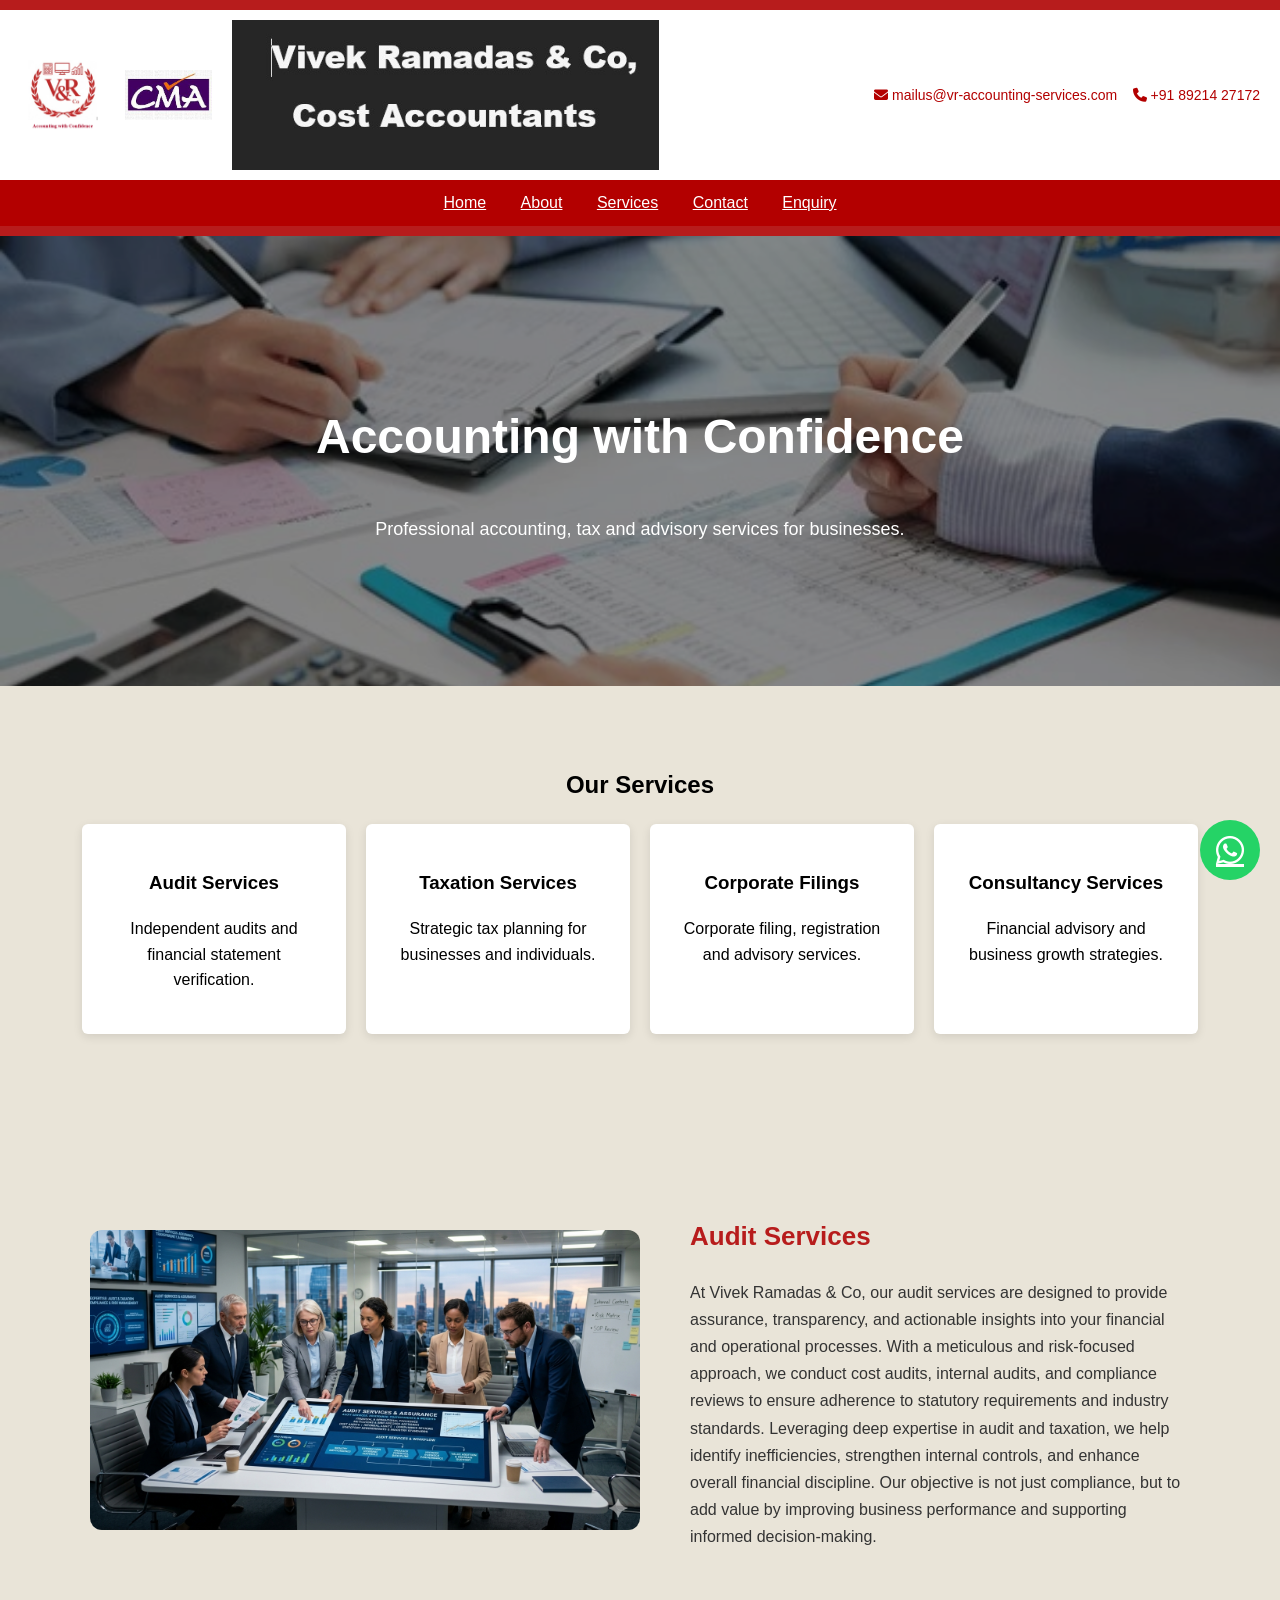
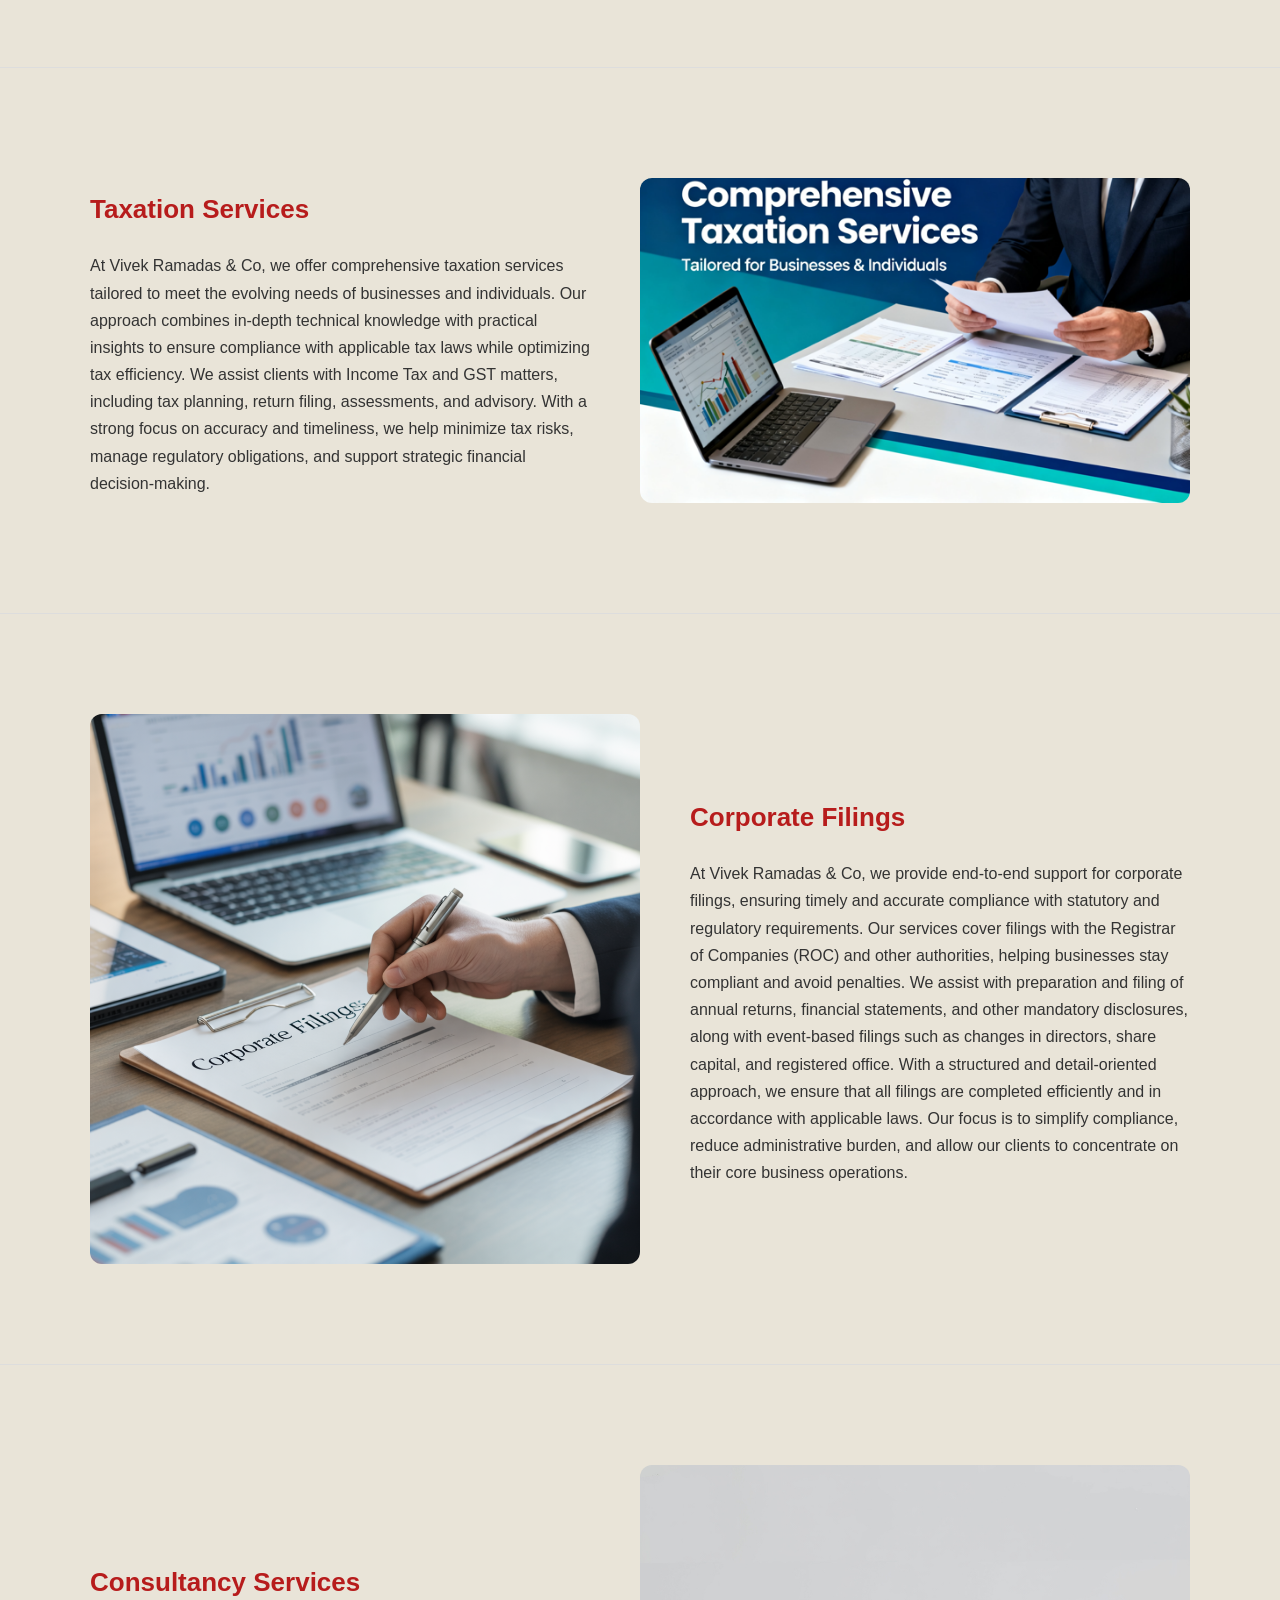
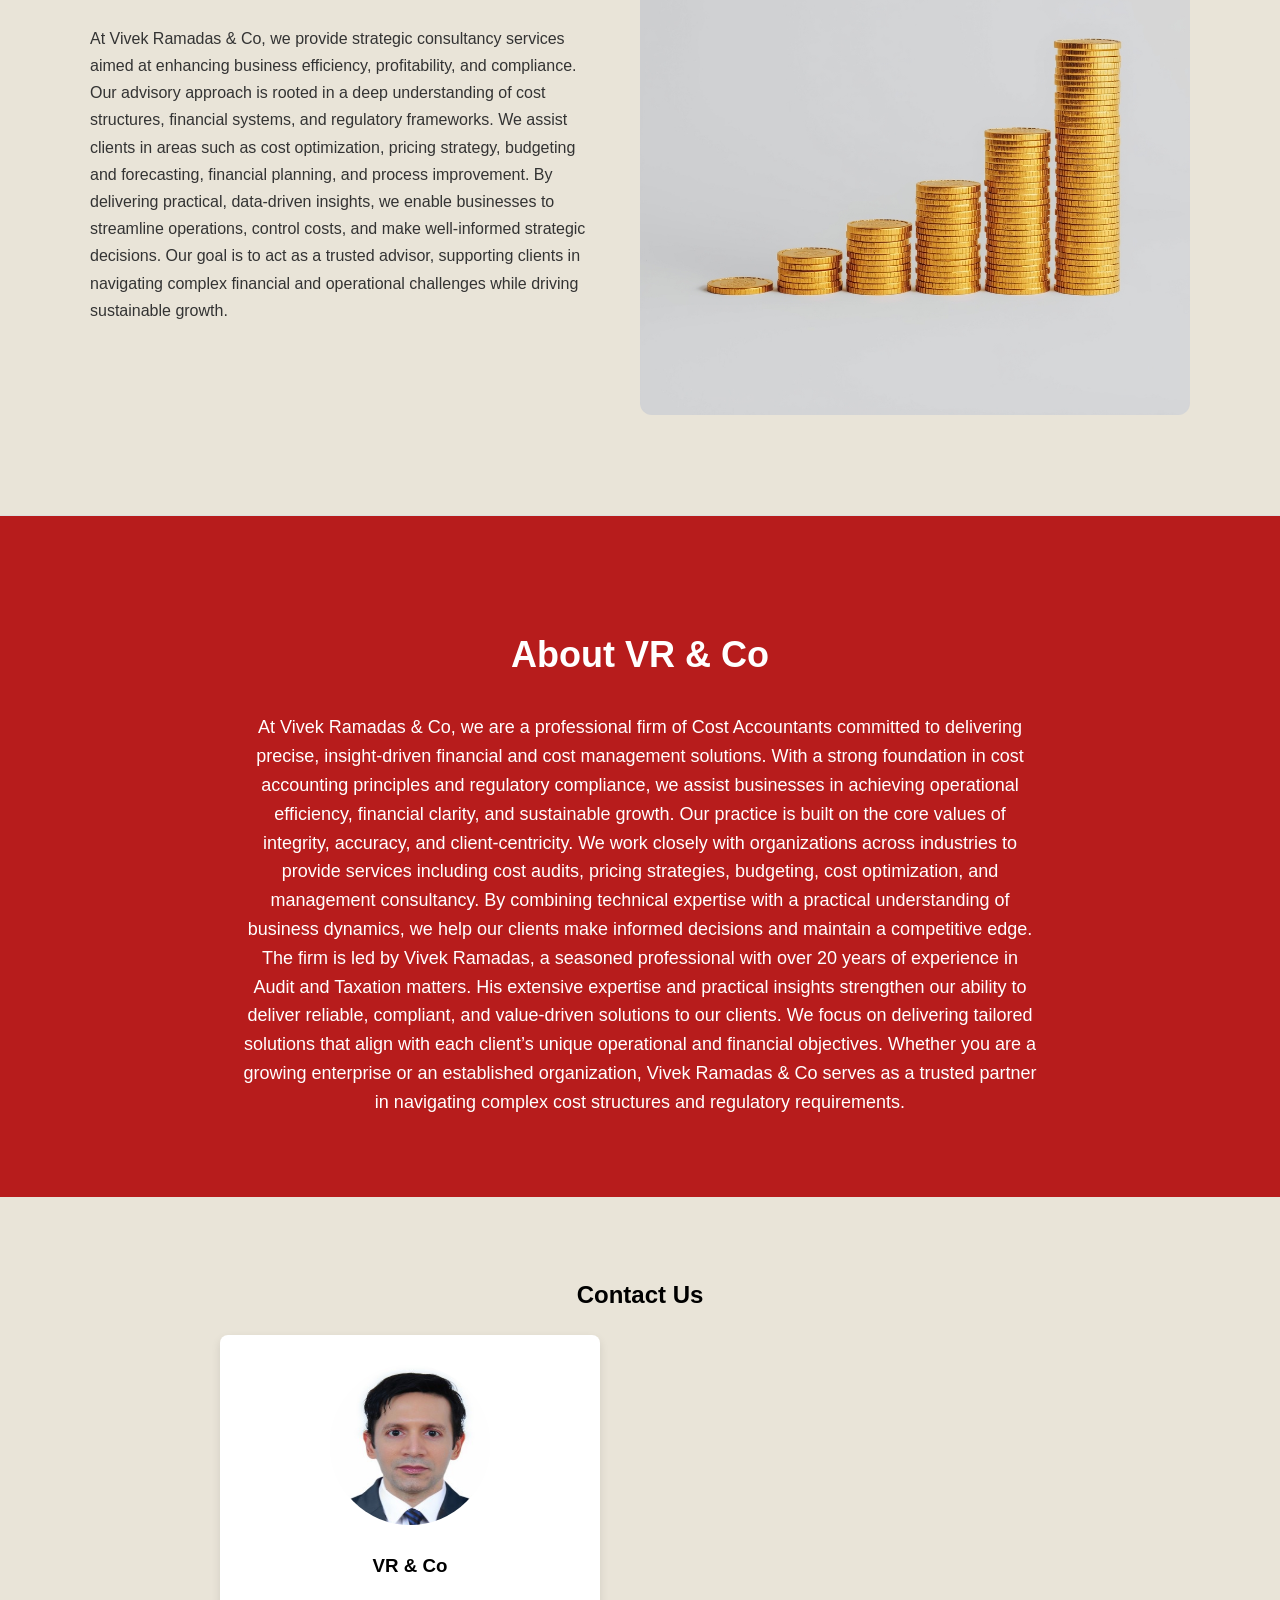
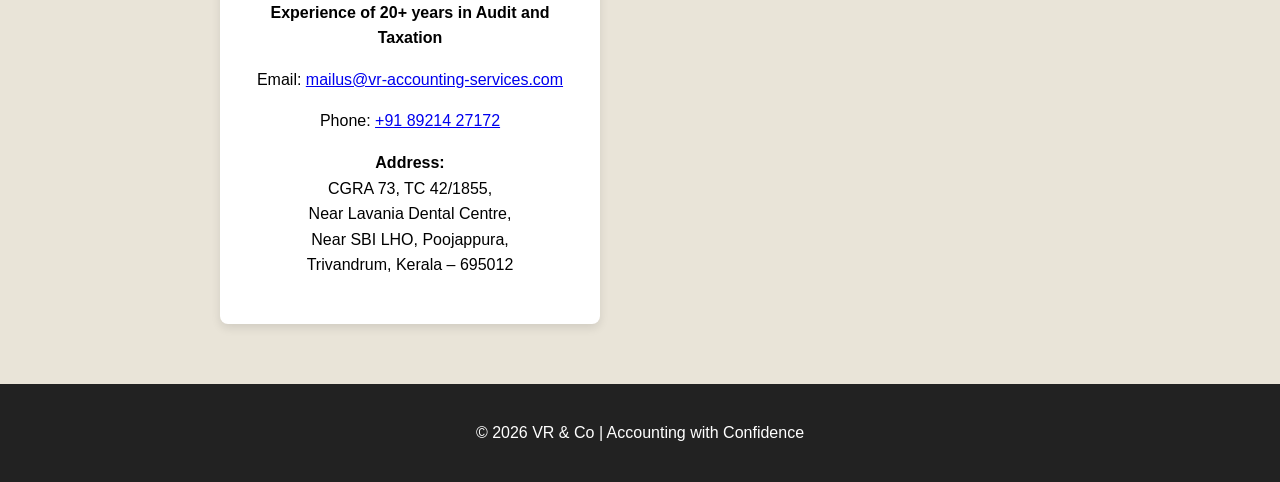
==== commit f381e3df: "Fix HTML structure and update content" ====
--- a/index.html
+++ b/index.html
@@ -18,7 +18,7 @@
   <div style="display:flex; align-items:center; gap:20px;">
     <img src="logo.jpeg" style="height:70px;">
     <img src="cma.jpg" style="height:50px;">
-    <h>Vivek Ramadas & Co</h> 
+    <img src="Firm Name.jpg" style="height:150px;"> 
   </div>
 
   <div style="color:#b30000; font-size:14px;">
@@ -60,7 +60,7 @@
 </div>
 
 <div class="hero-text">
-<h1>Cost Accountants</h1>
+<h1>Accounting with Confidence</h1>
 <p>Professional accounting, tax and advisory services for businesses.</p>
 
 </div>
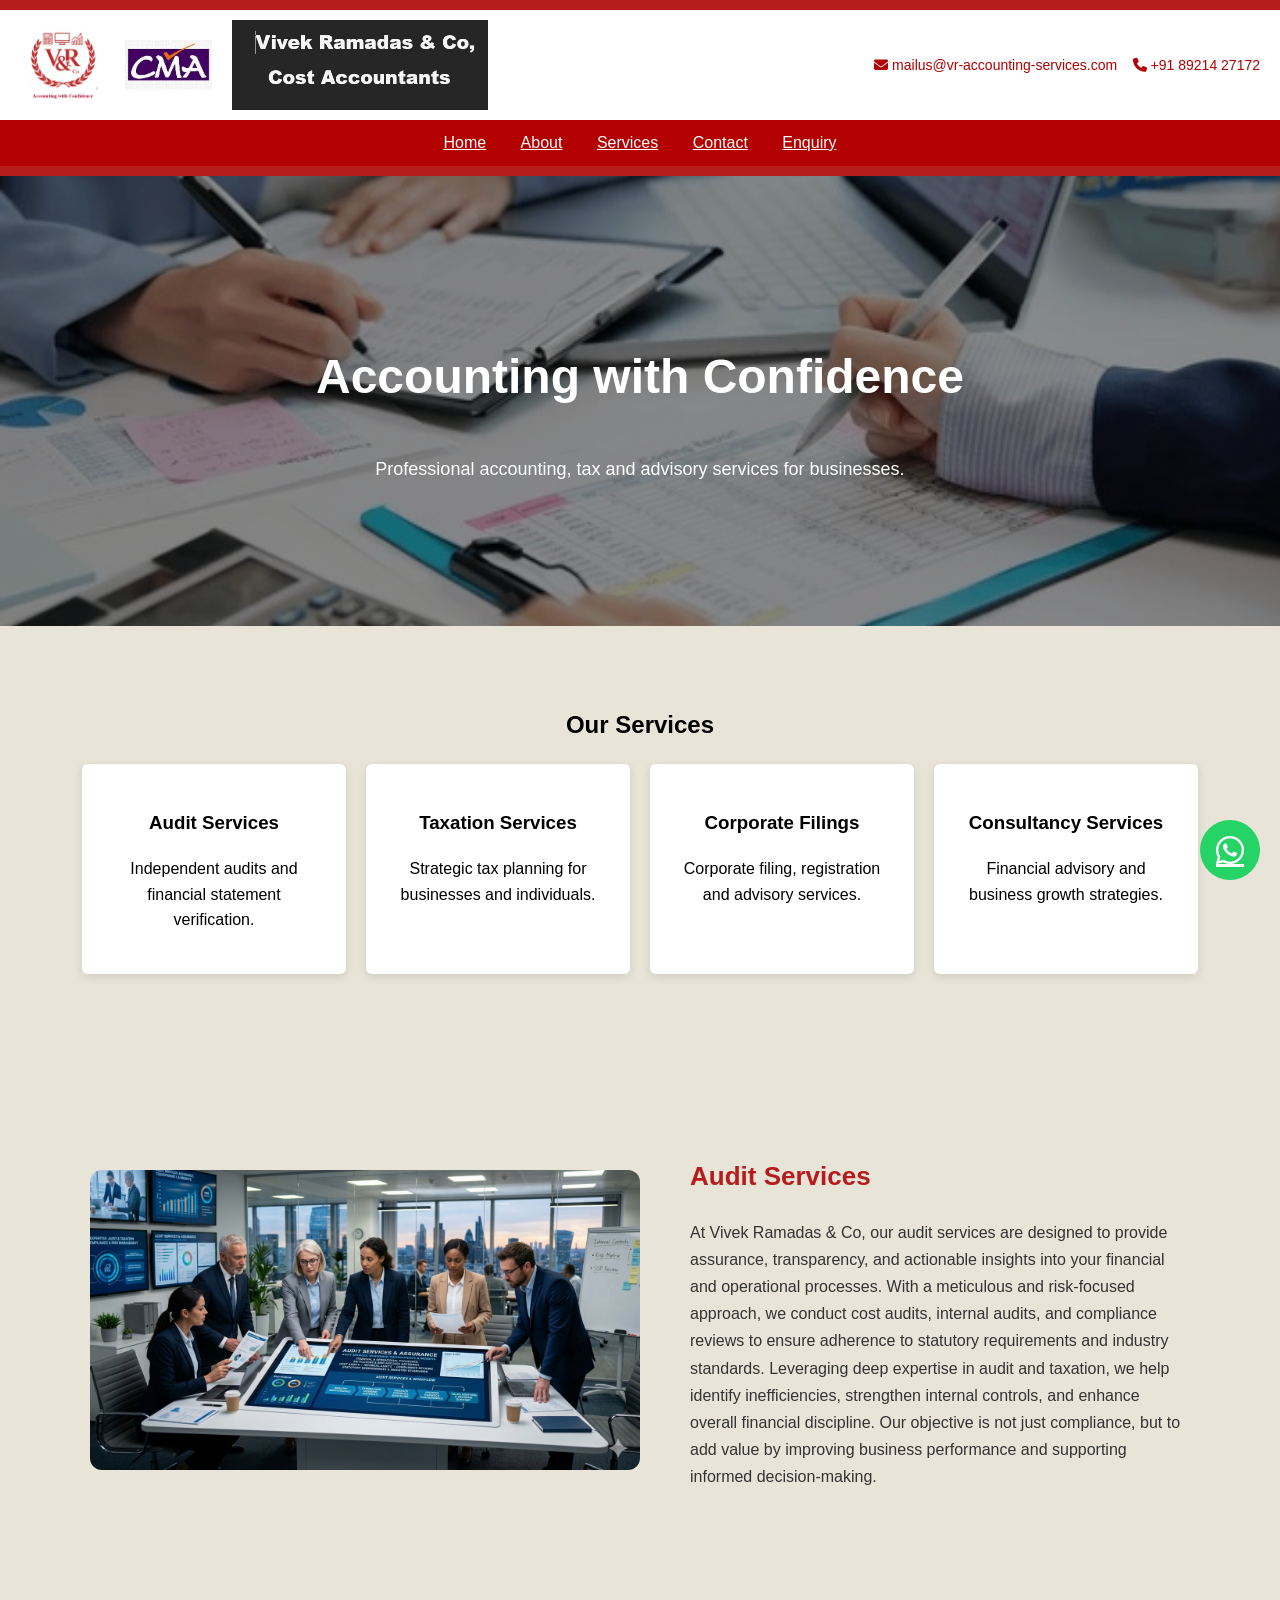
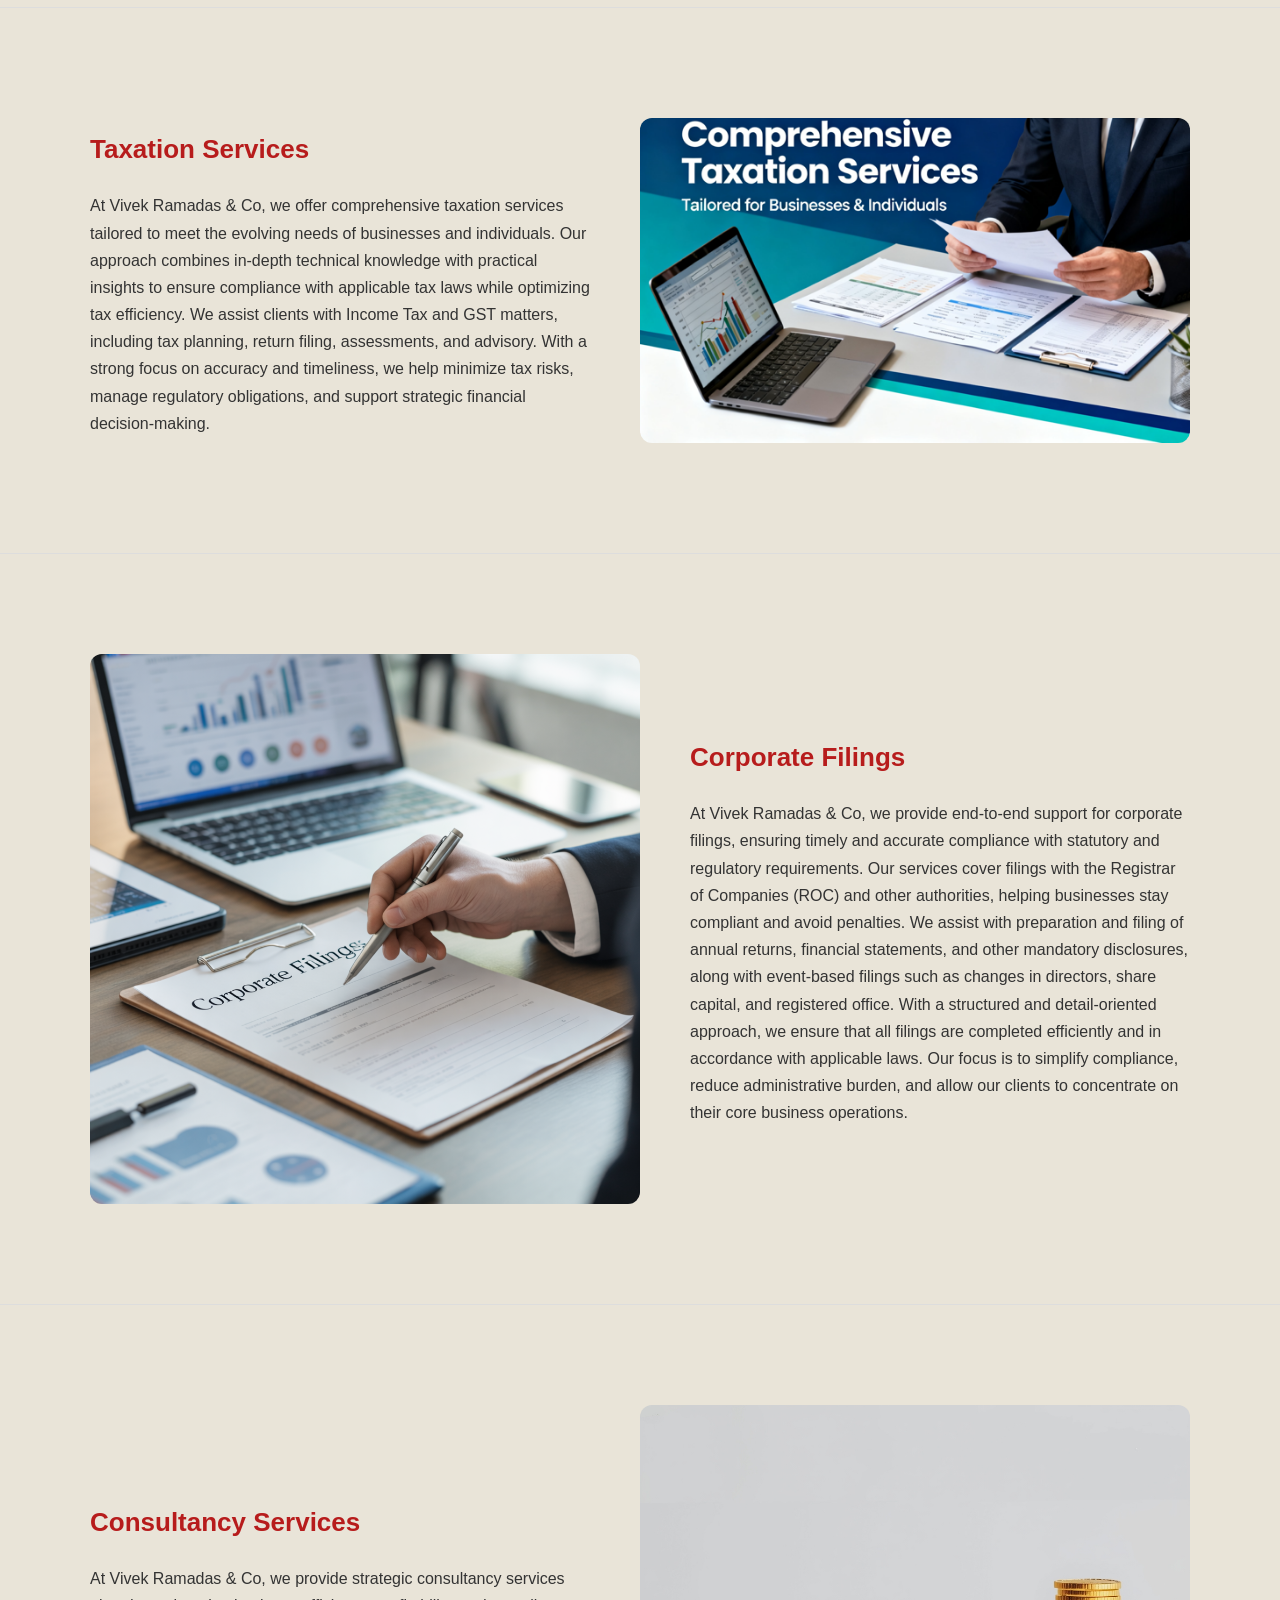
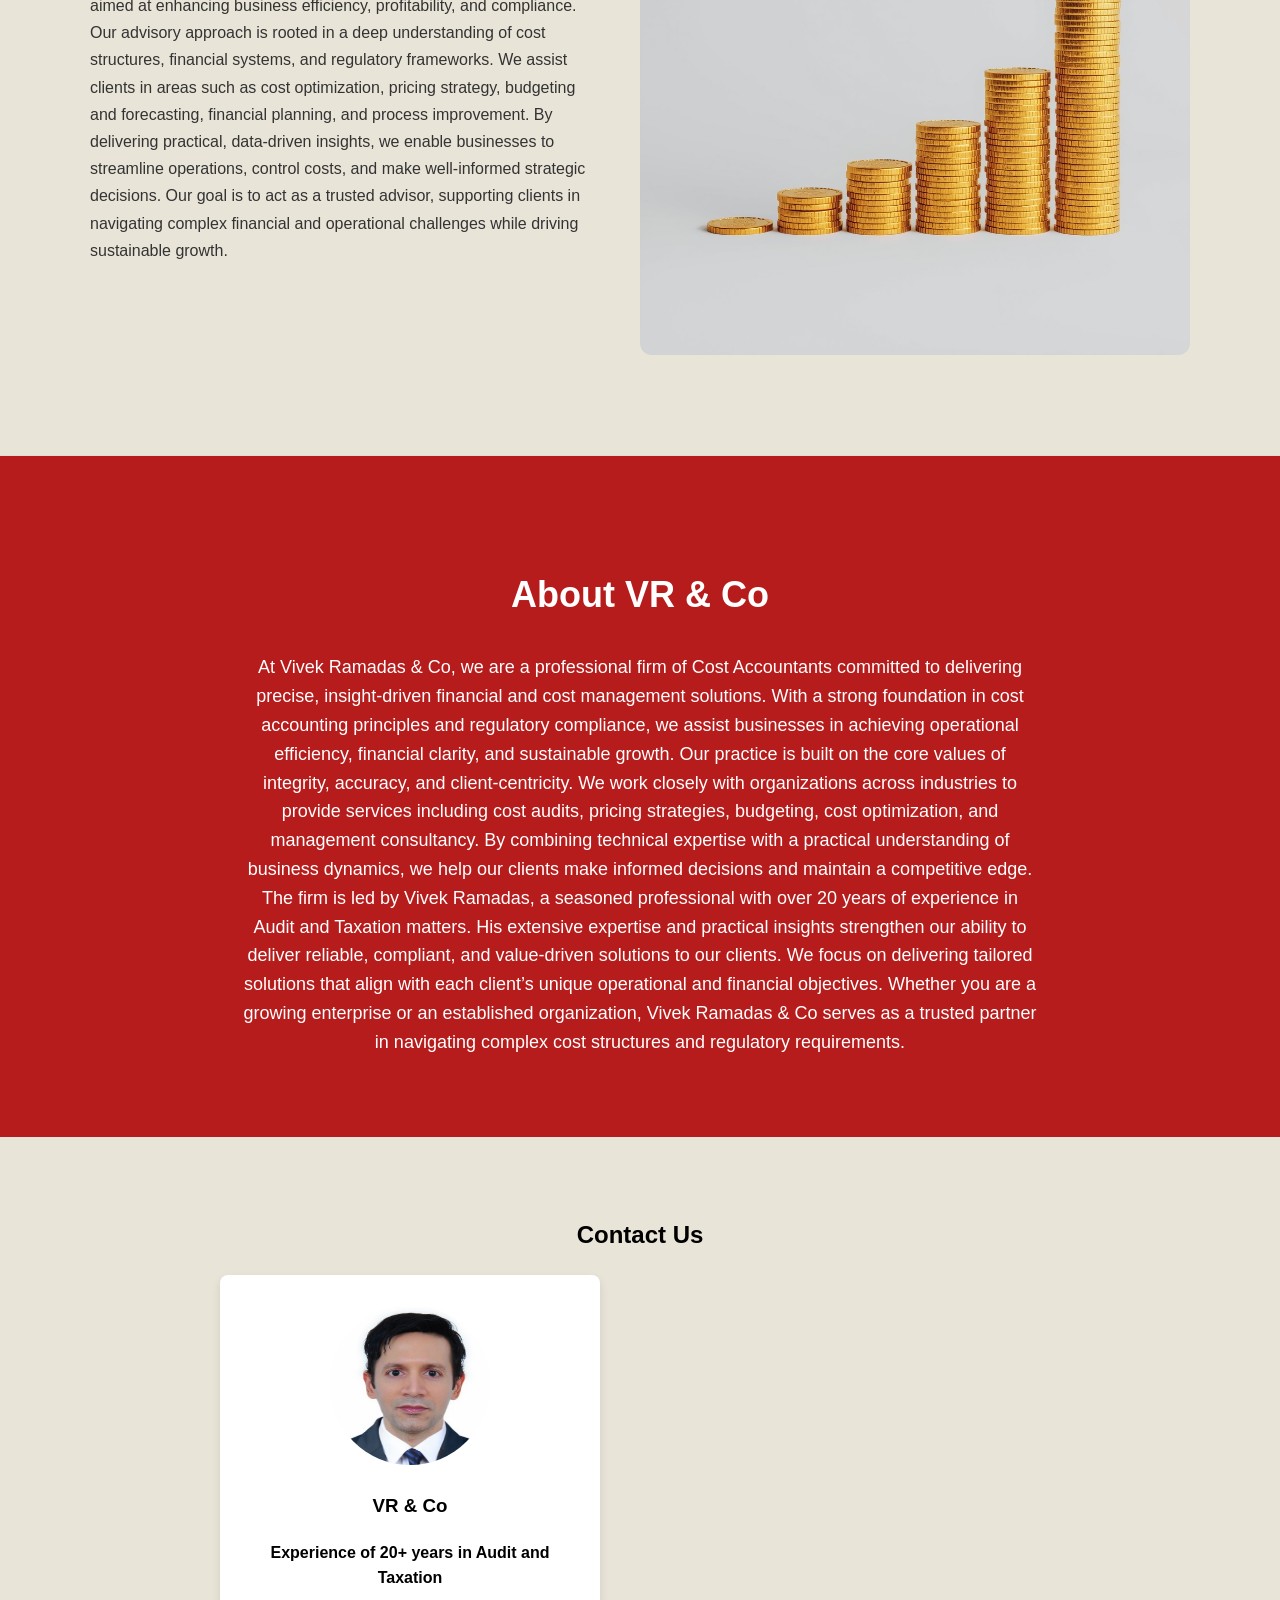
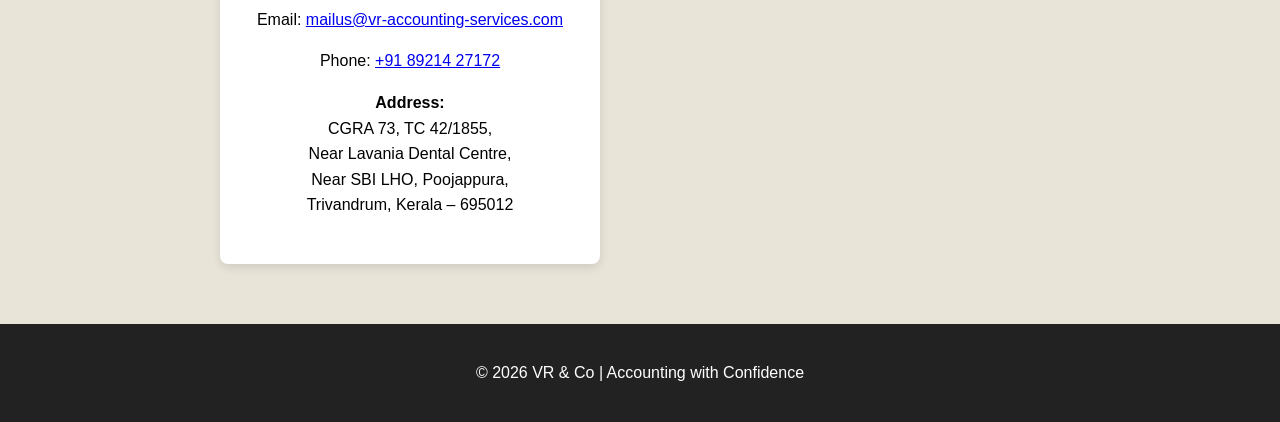
==== commit d7f6a9ce: "Fix HTML structure and update image sizes" ====
--- a/index.html
+++ b/index.html
@@ -18,7 +18,7 @@
   <div style="display:flex; align-items:center; gap:20px;">
     <img src="logo.jpeg" style="height:70px;">
     <img src="cma.jpg" style="height:50px;">
-    <img src="Firm Name.jpg" style="height:150px;"> 
+    <img src="Firm Name.jpg" style="height:90px;"> 
   </div>
 
   <div style="color:#b30000; font-size:14px;">
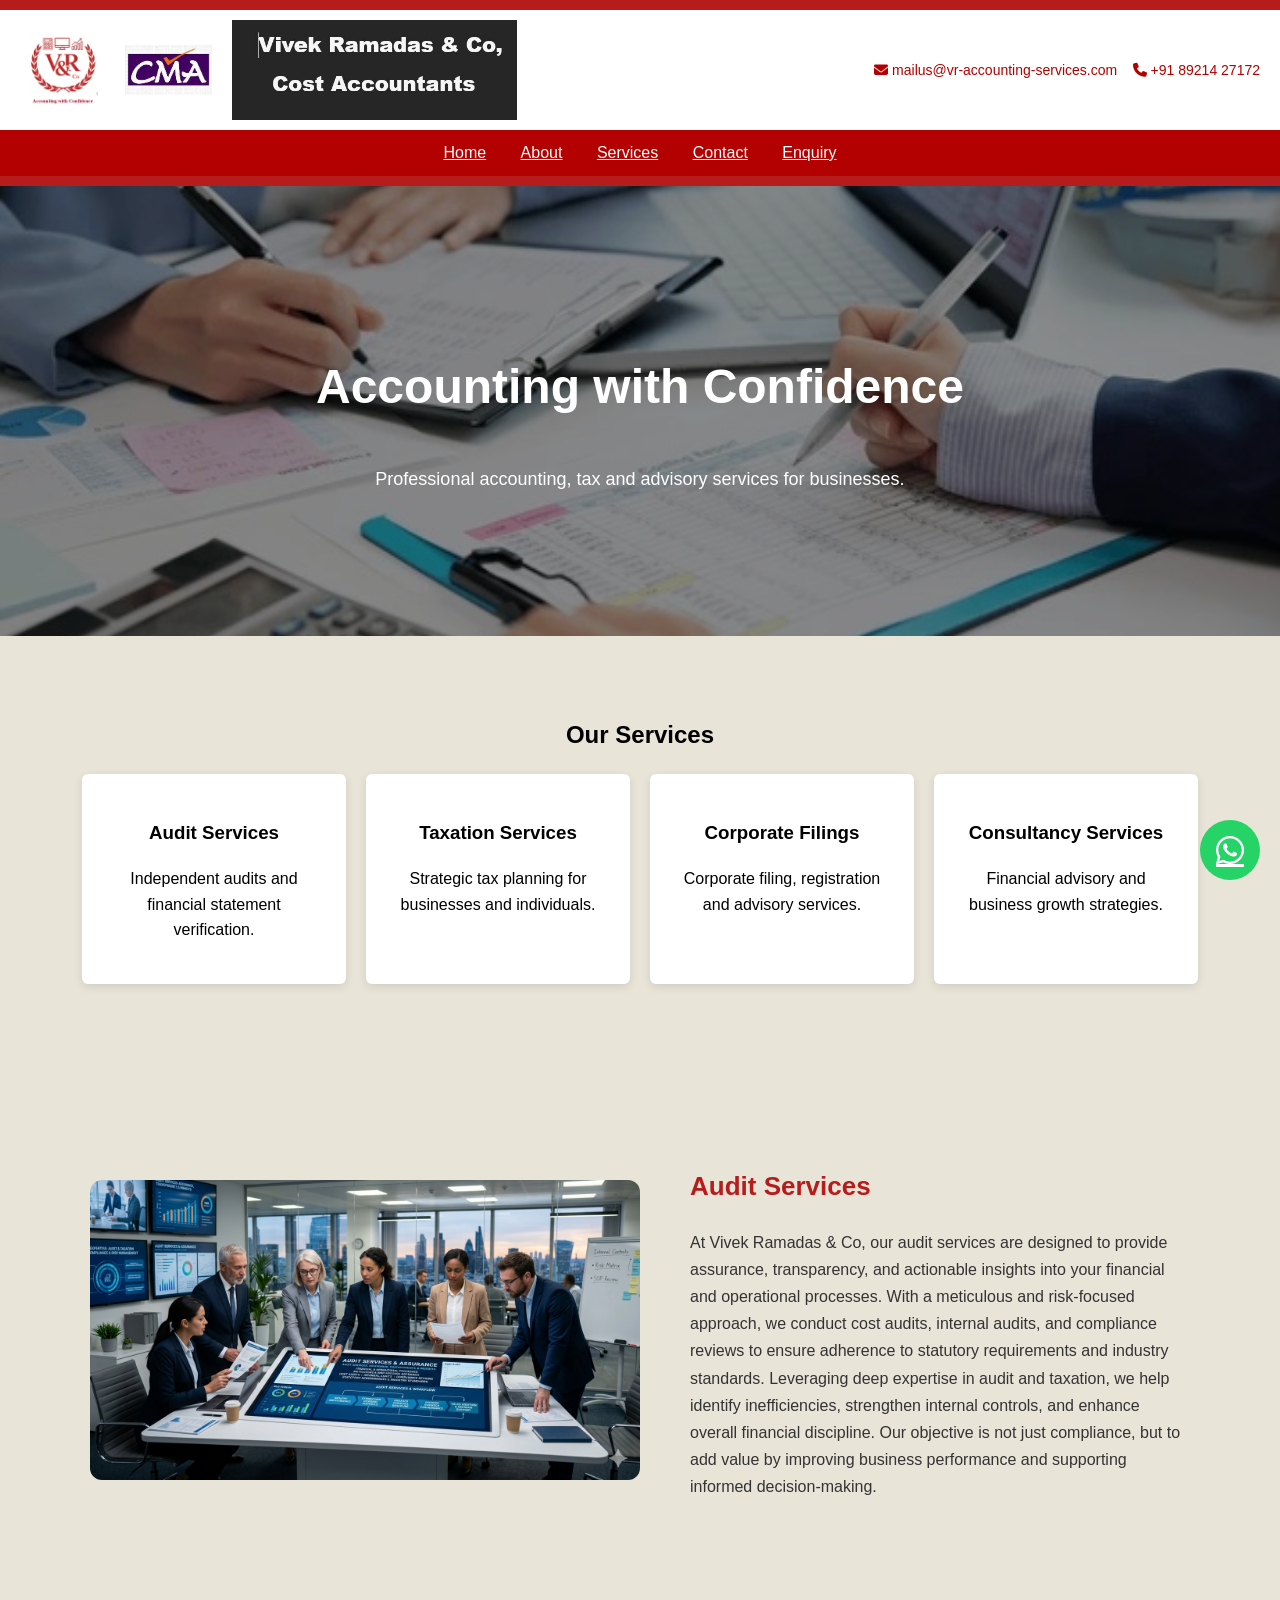
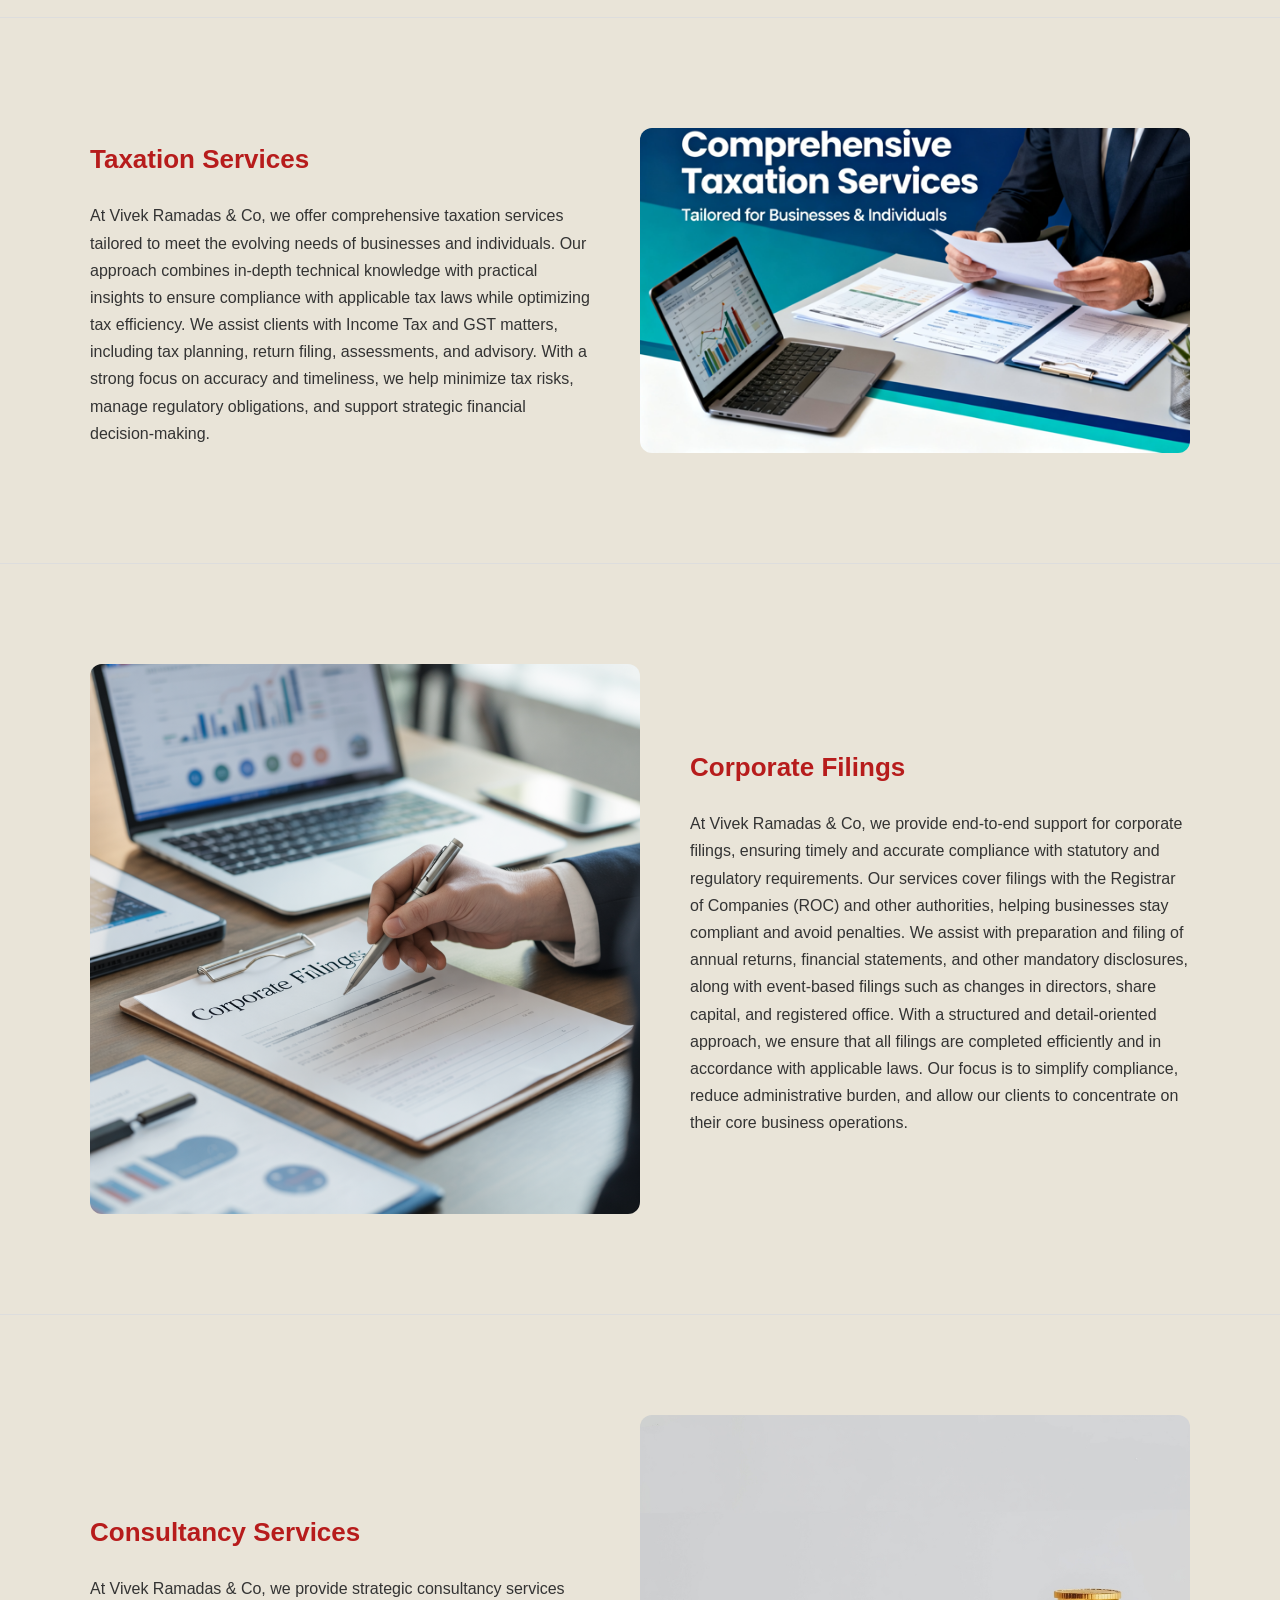
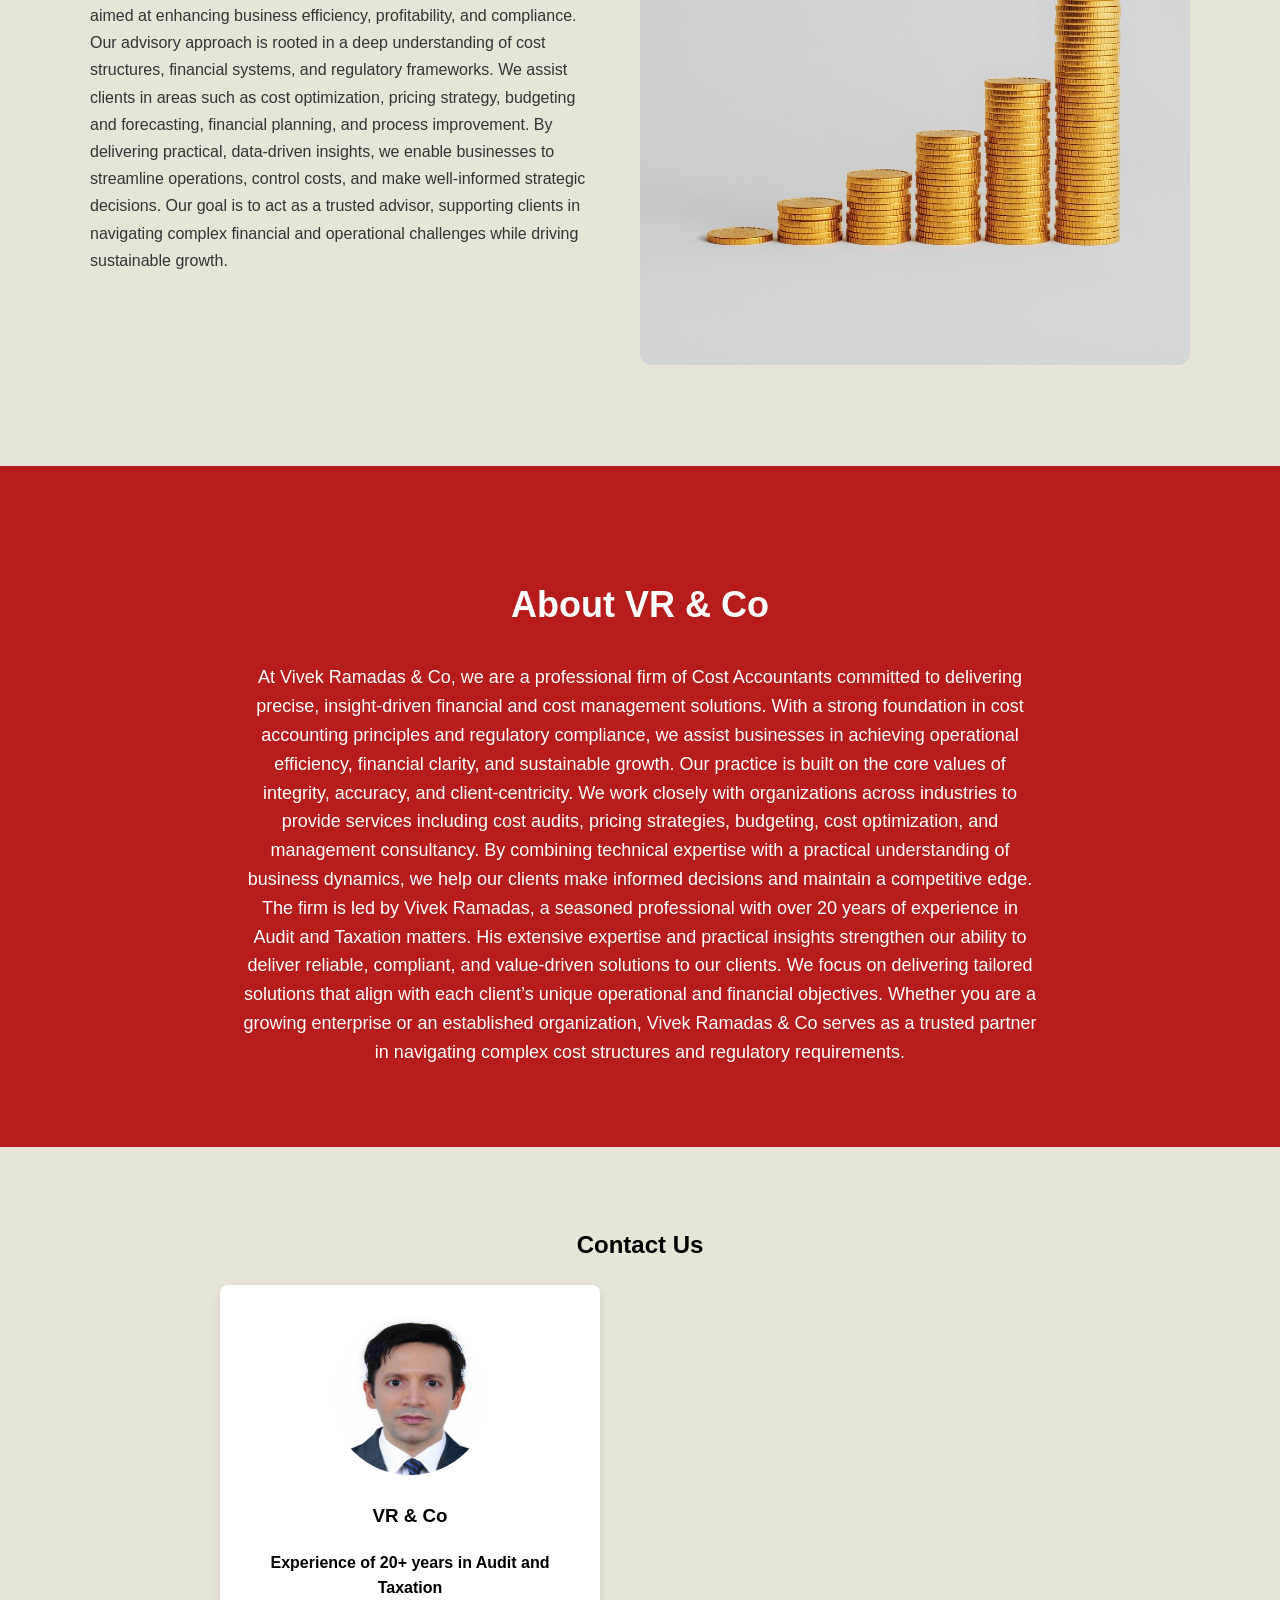
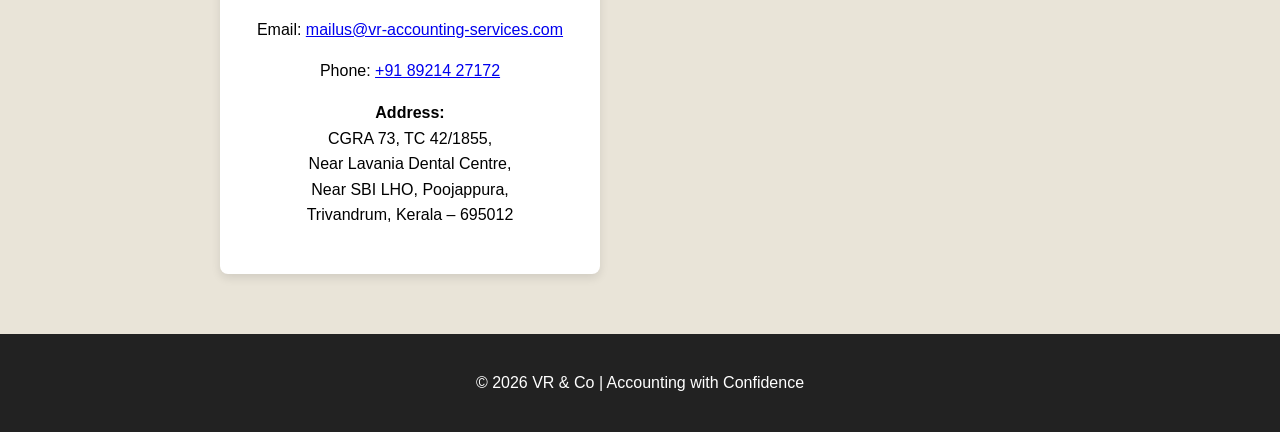
==== commit 7346142f: "Fix HTML structure and improve formatting" ====
--- a/index.html
+++ b/index.html
@@ -18,7 +18,7 @@
   <div style="display:flex; align-items:center; gap:20px;">
     <img src="logo.jpeg" style="height:70px;">
     <img src="cma.jpg" style="height:50px;">
-    <img src="Firm Name.jpg" style="height:90px;"> 
+    <img src="Firm Name.jpg" style="height:100px;"> 
   </div>
 
   <div style="color:#b30000; font-size:14px;">
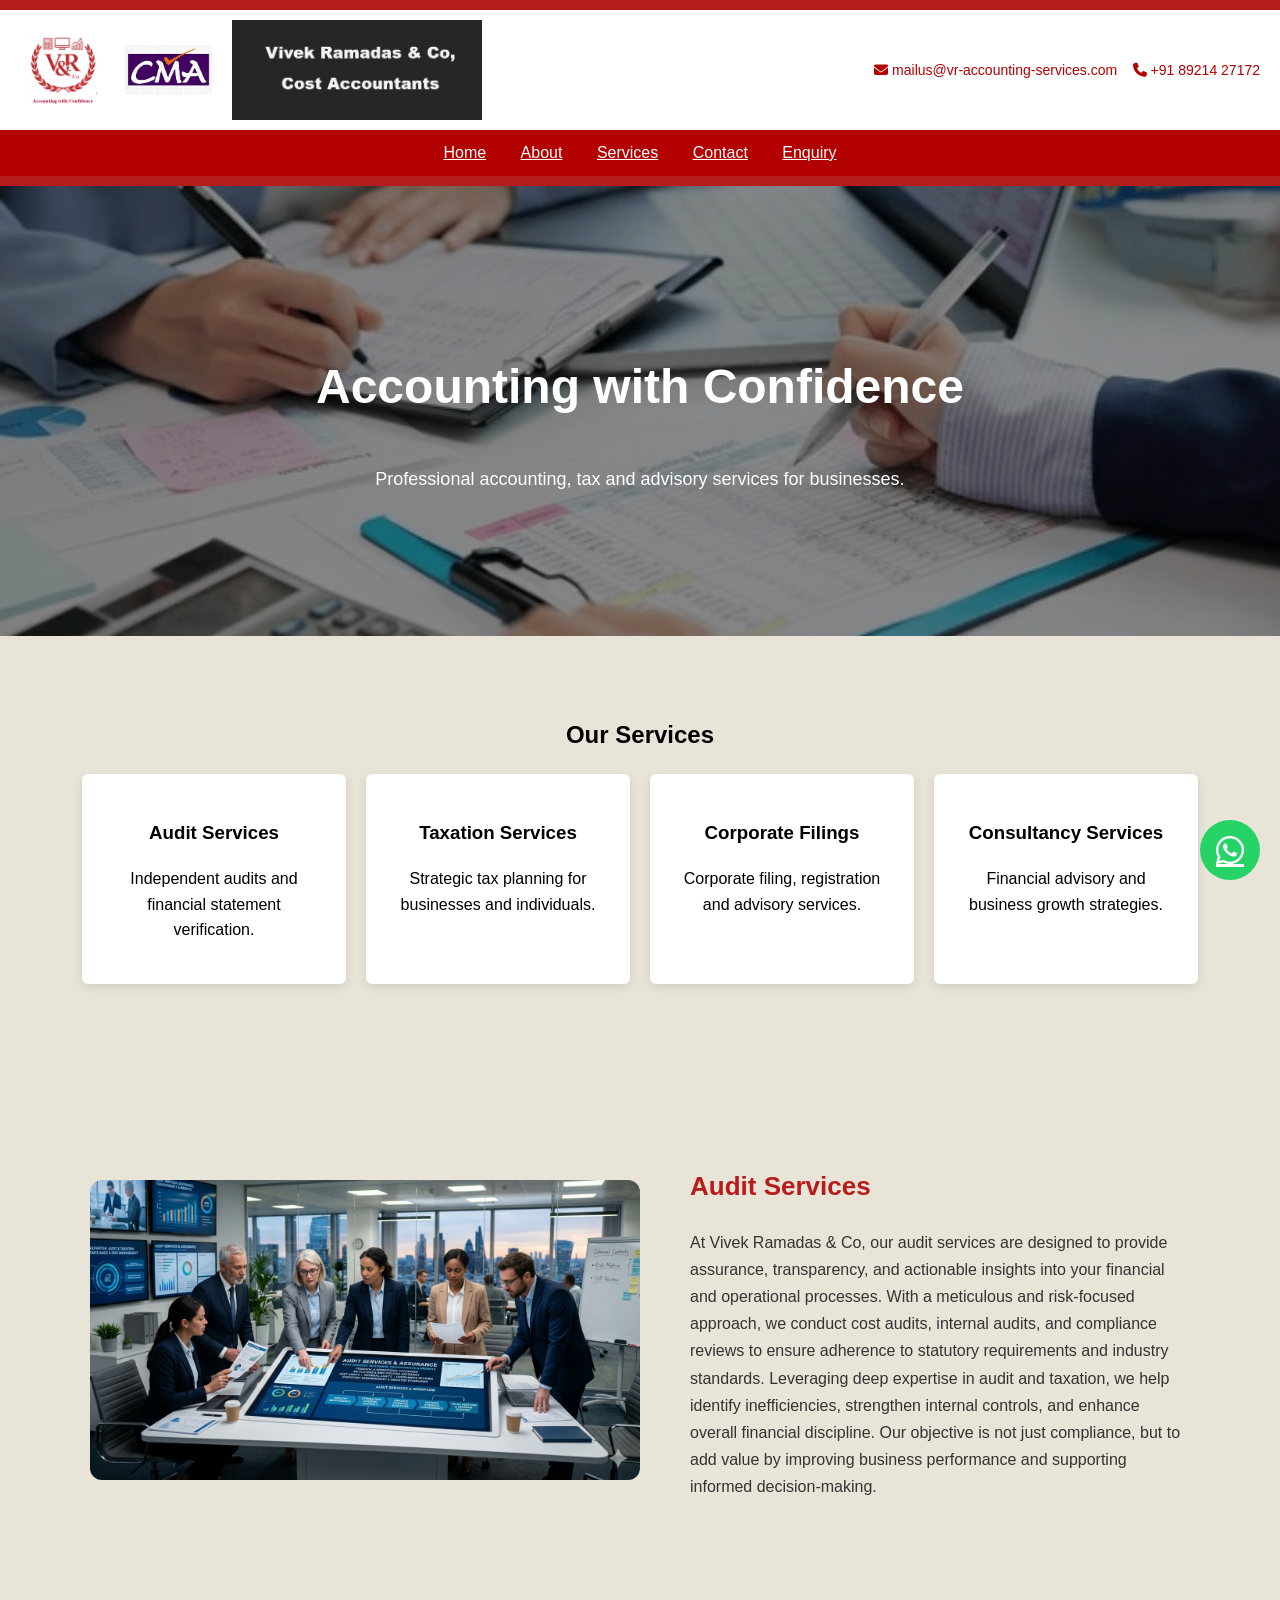
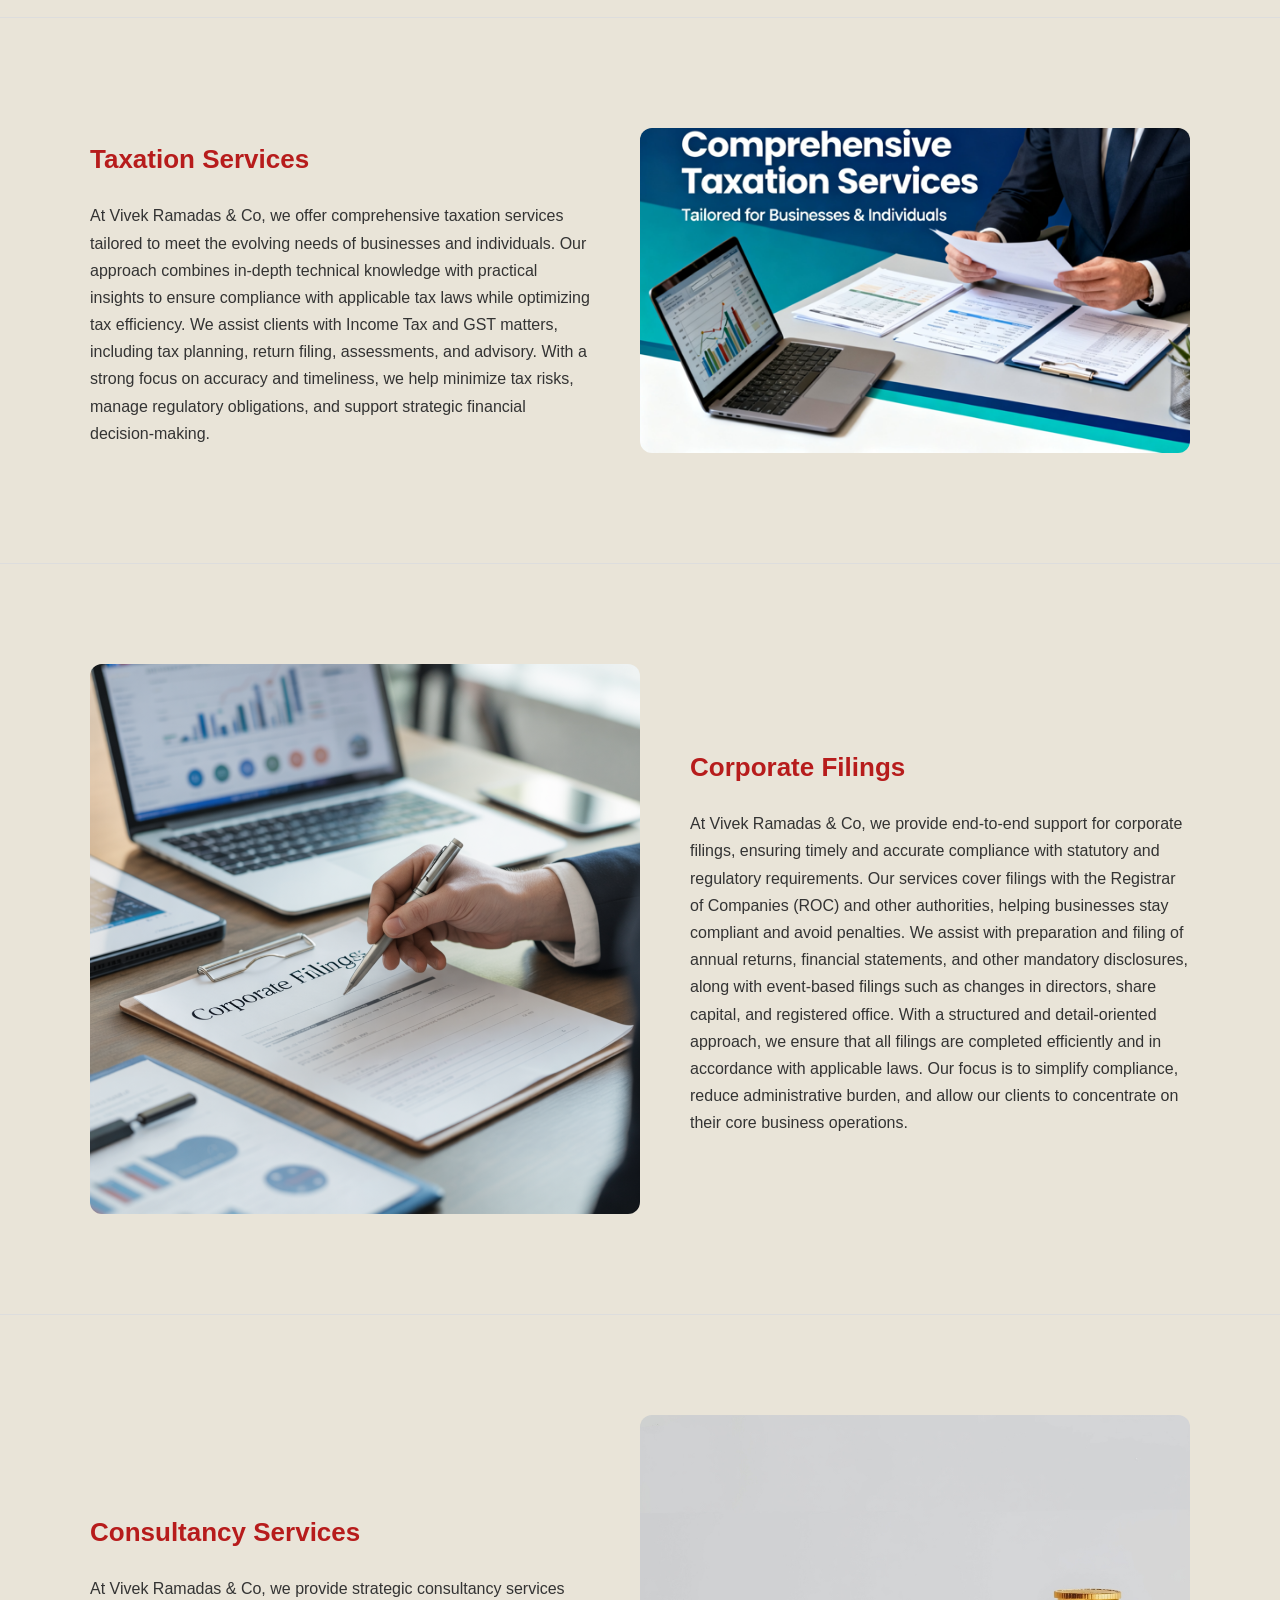
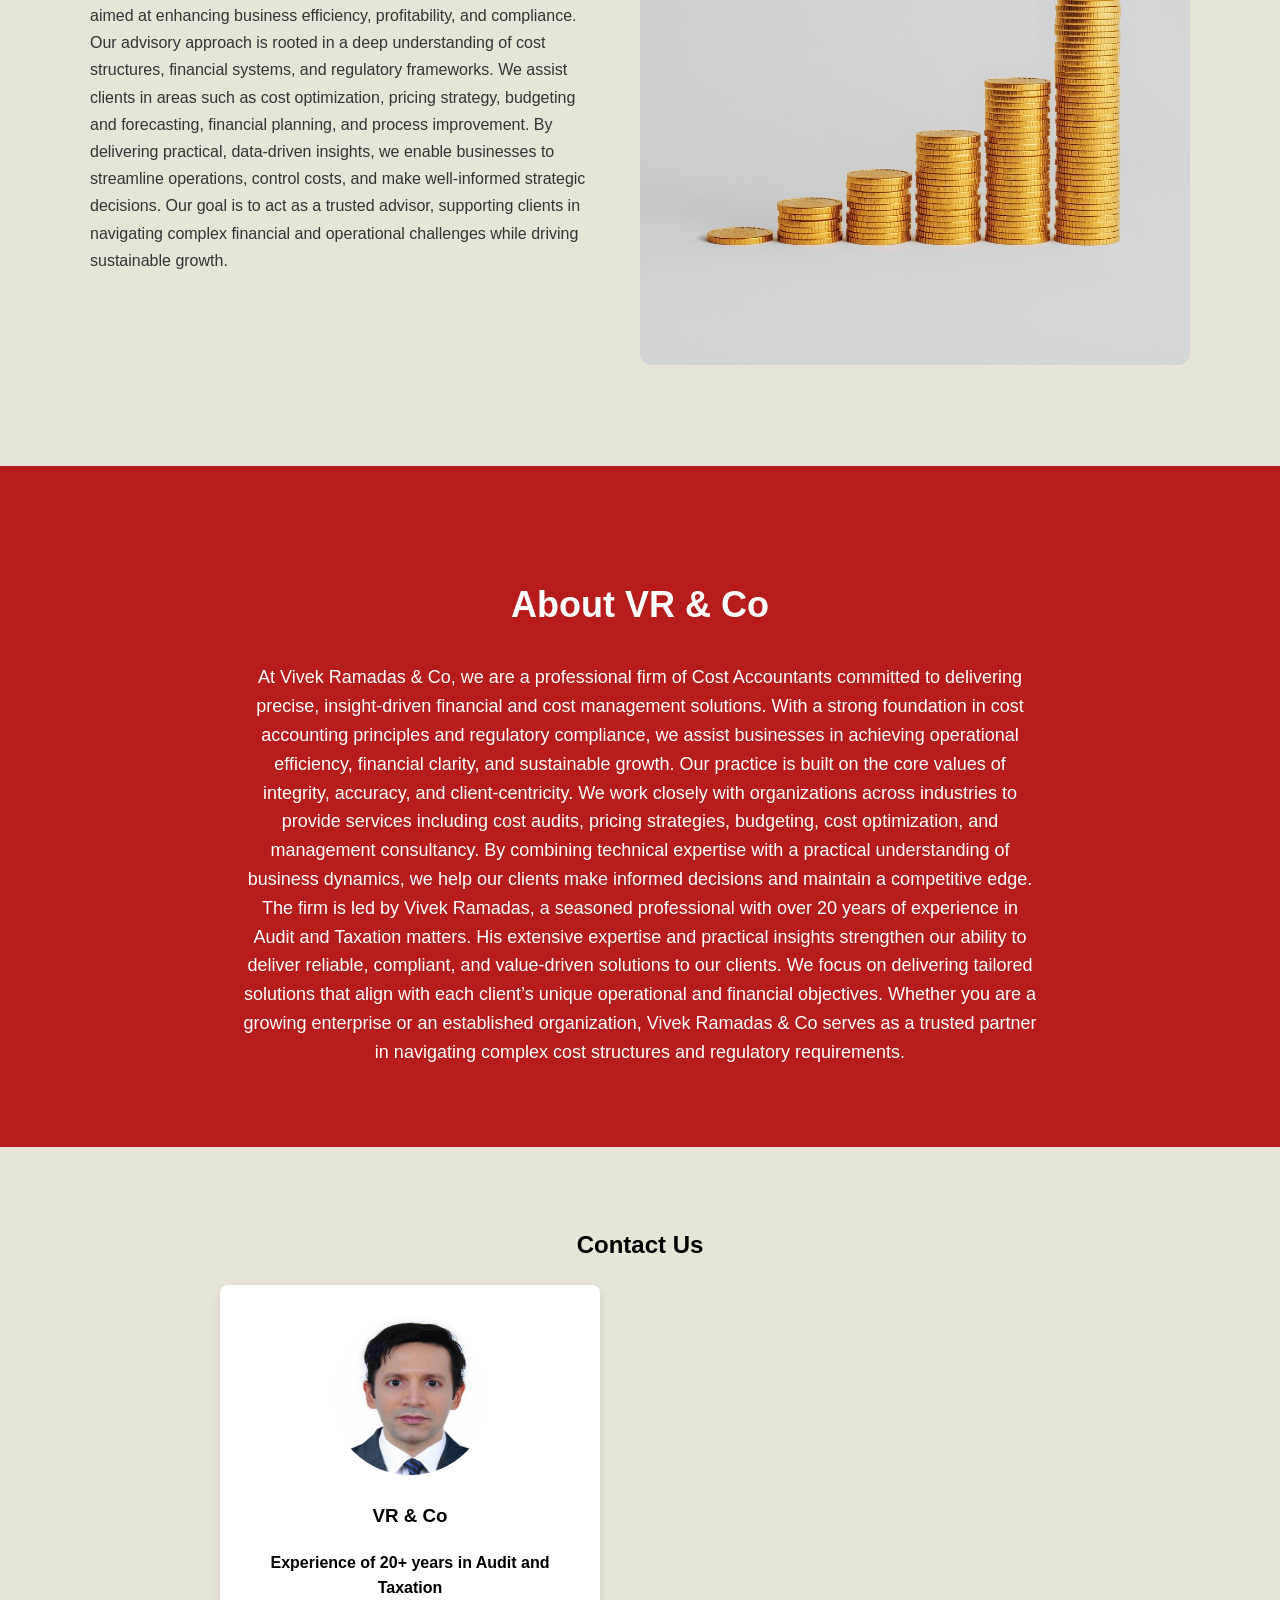
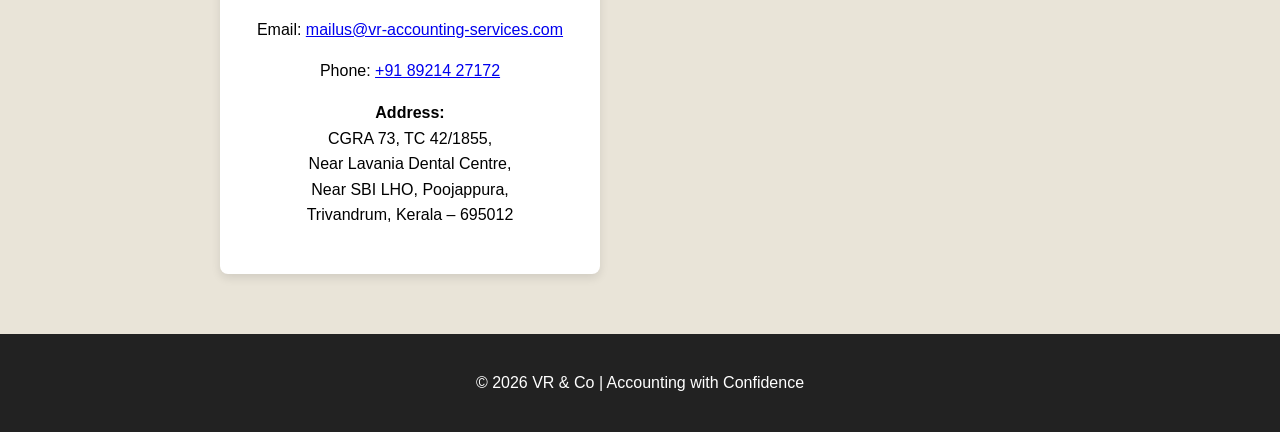
==== commit 84dcfacc: "Update index.html" ====
--- a/index.html
+++ b/index.html
@@ -18,7 +18,7 @@
   <div style="display:flex; align-items:center; gap:20px;">
     <img src="logo.jpeg" style="height:70px;">
     <img src="cma.jpg" style="height:50px;">
-    <img src="Firm Name.jpg" style="height:100px;"> 
+    <img src="Firm Name.jpg" style="height:100px;">
   </div>
 
   <div style="color:#b30000; font-size:14px;">
